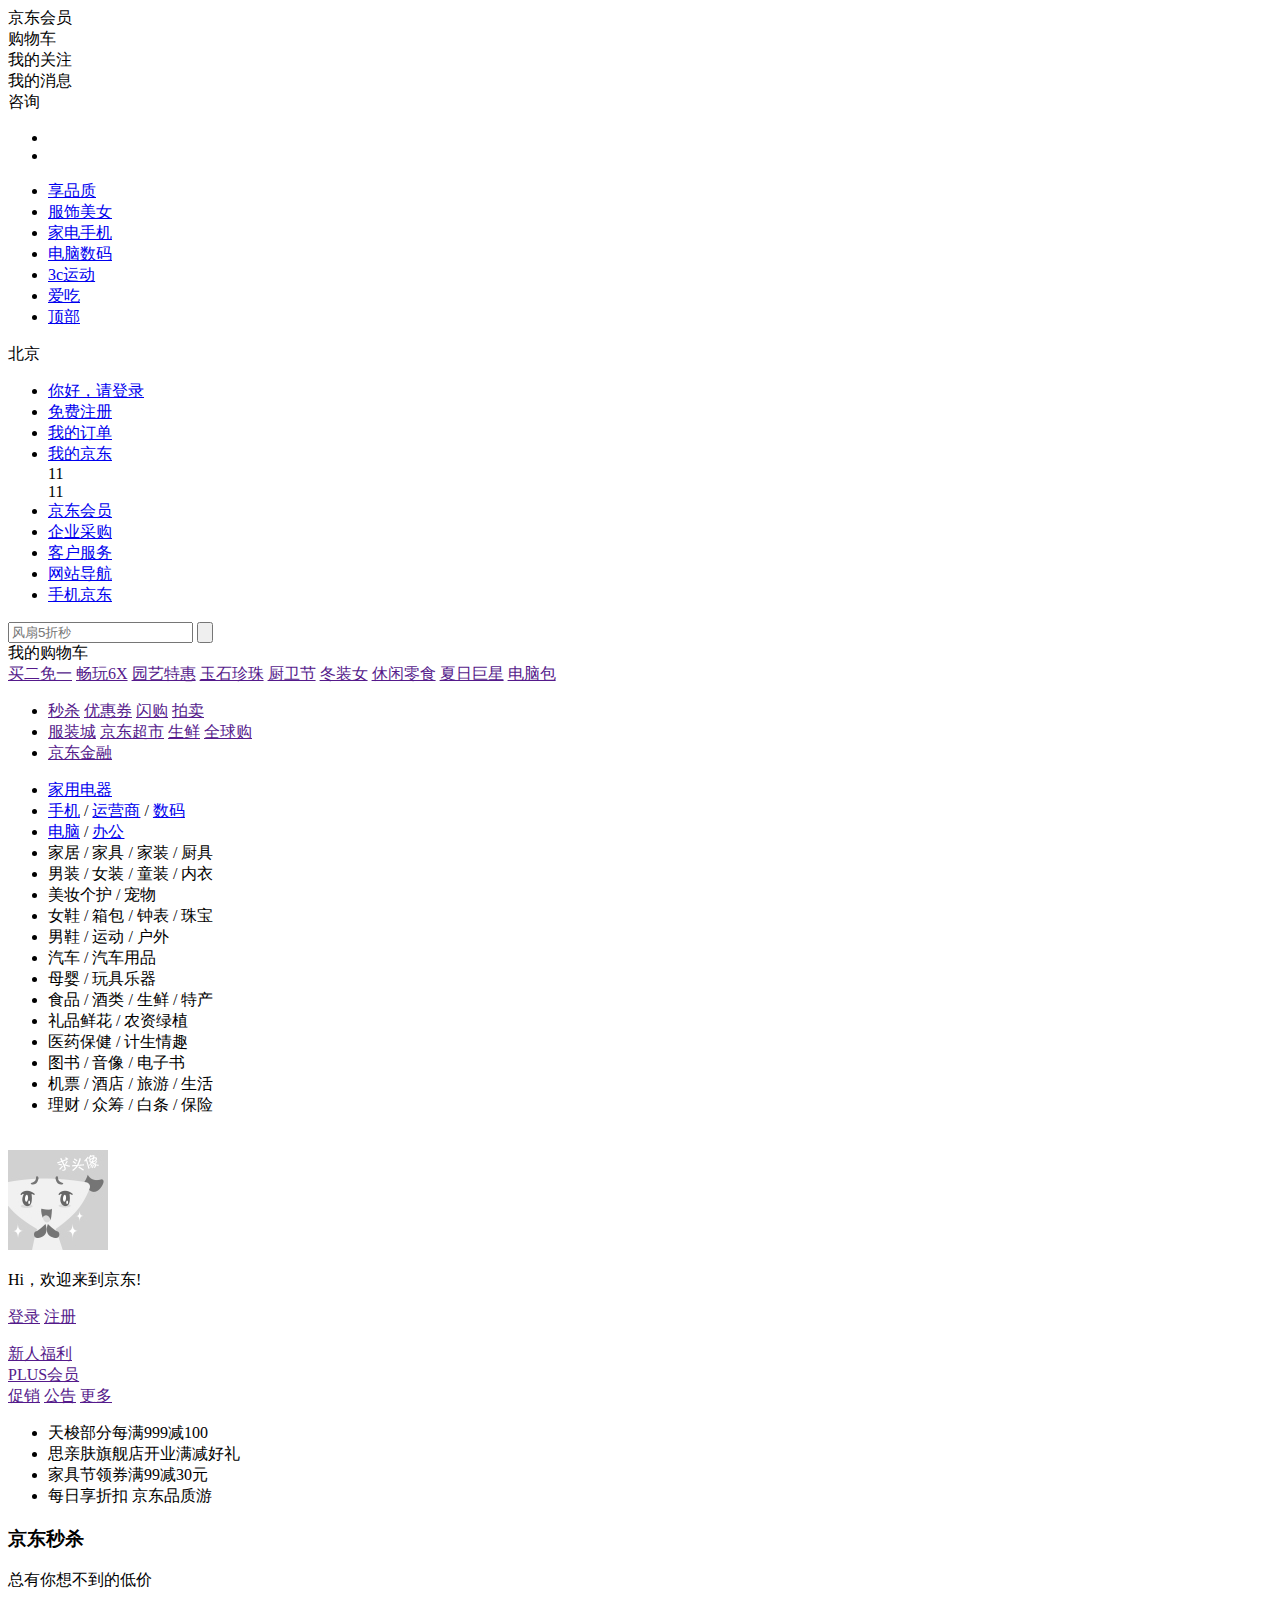
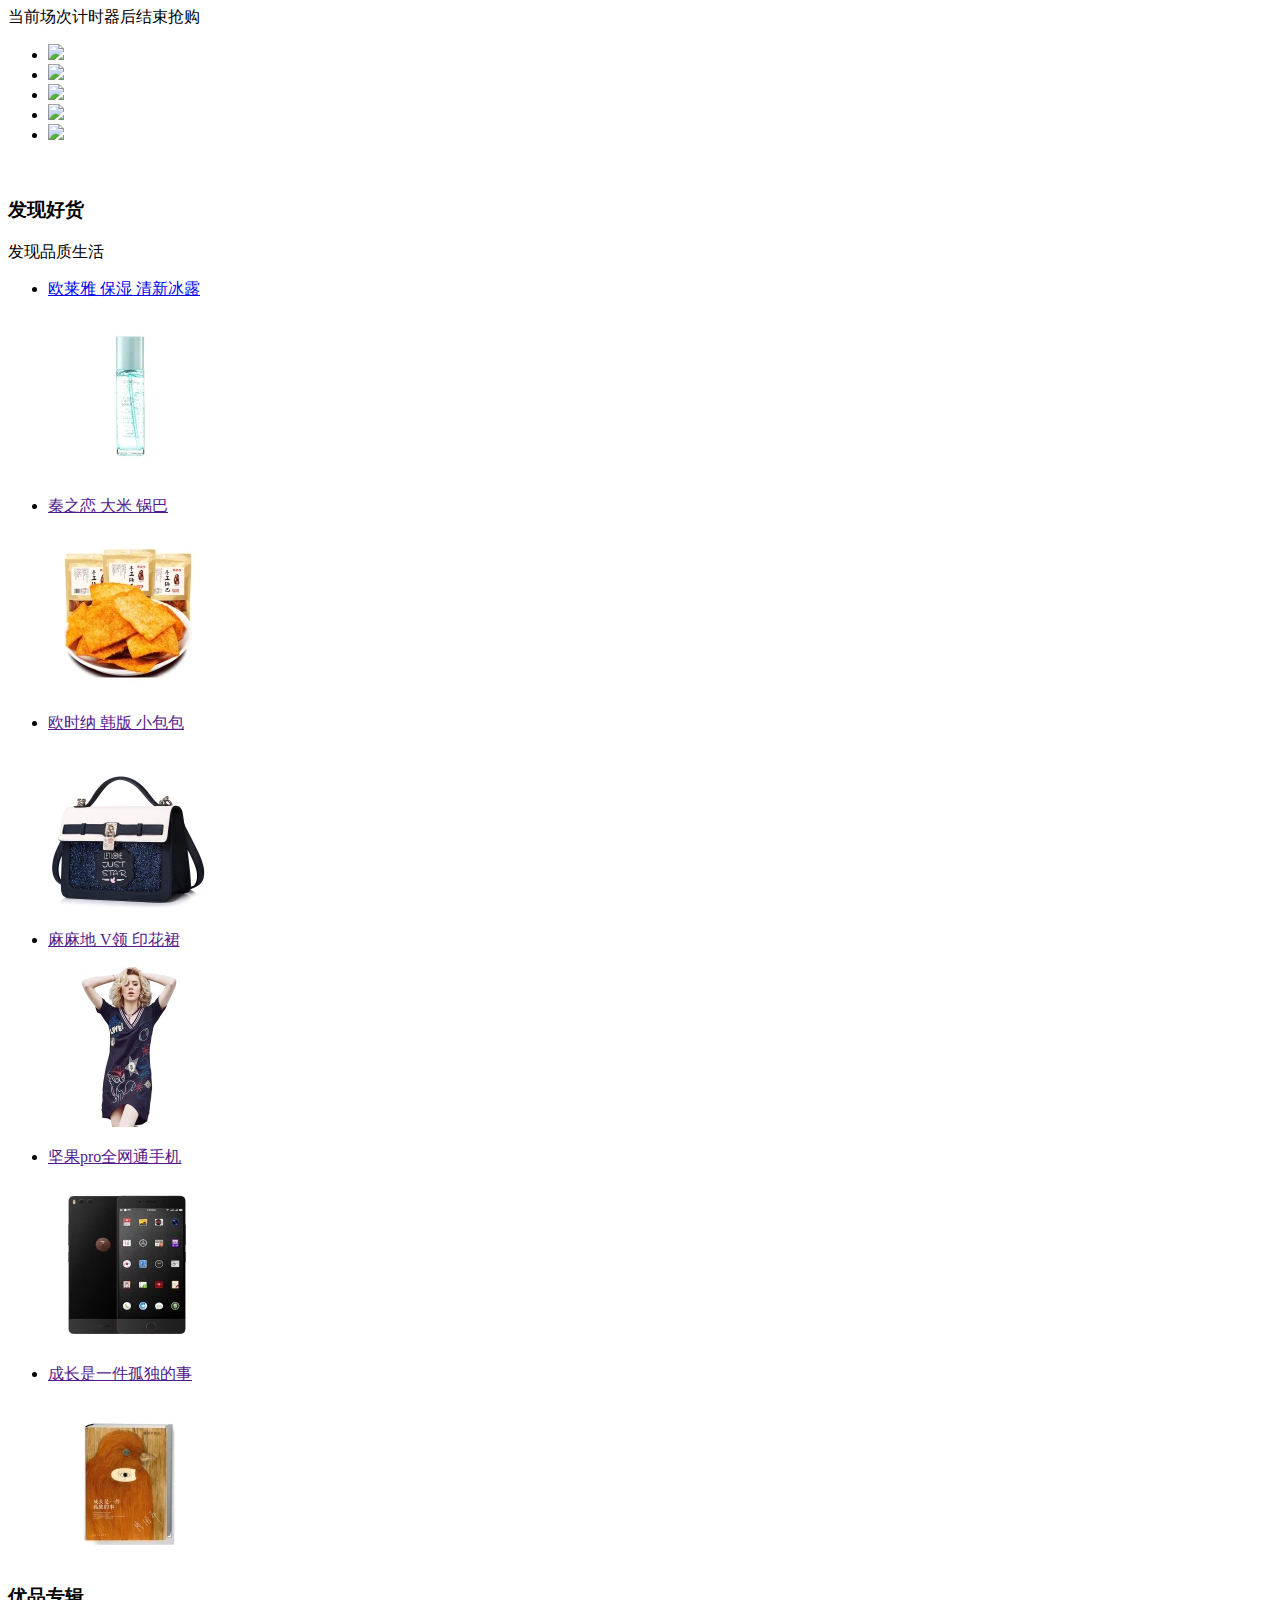
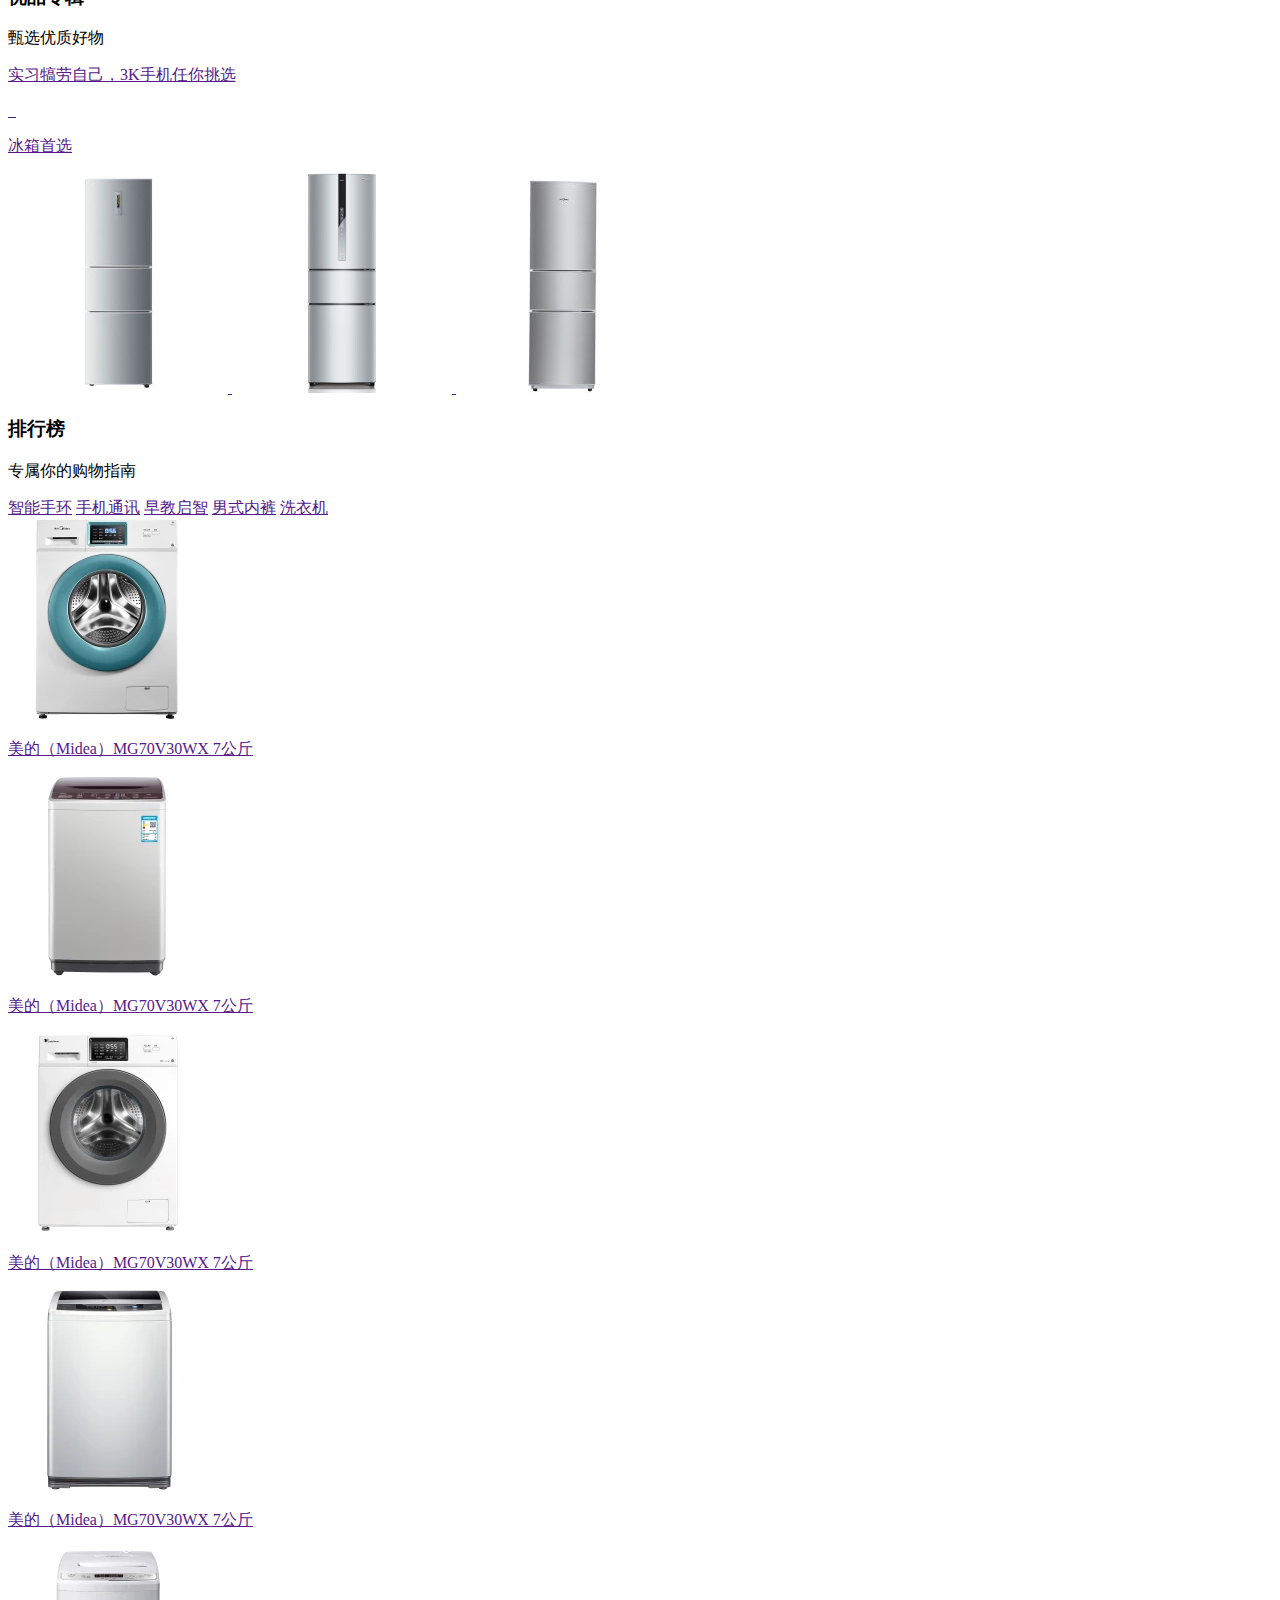
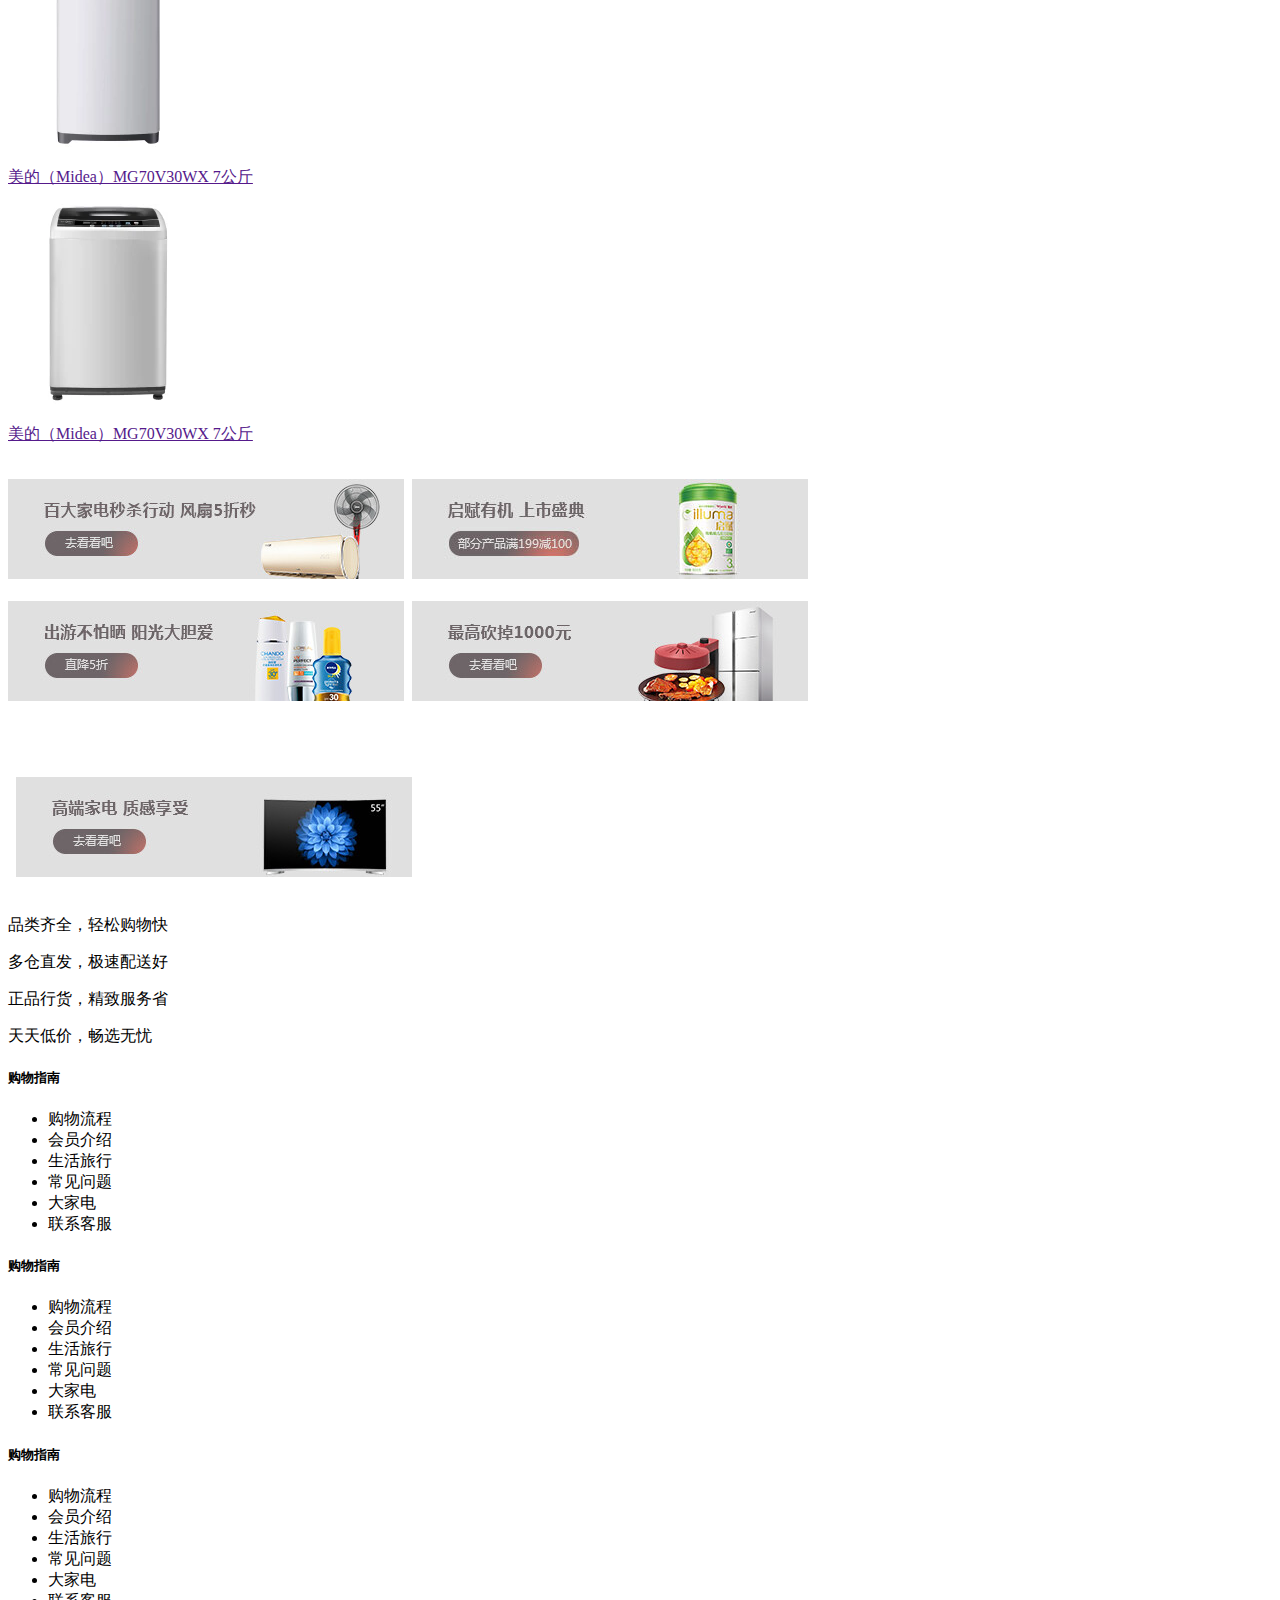
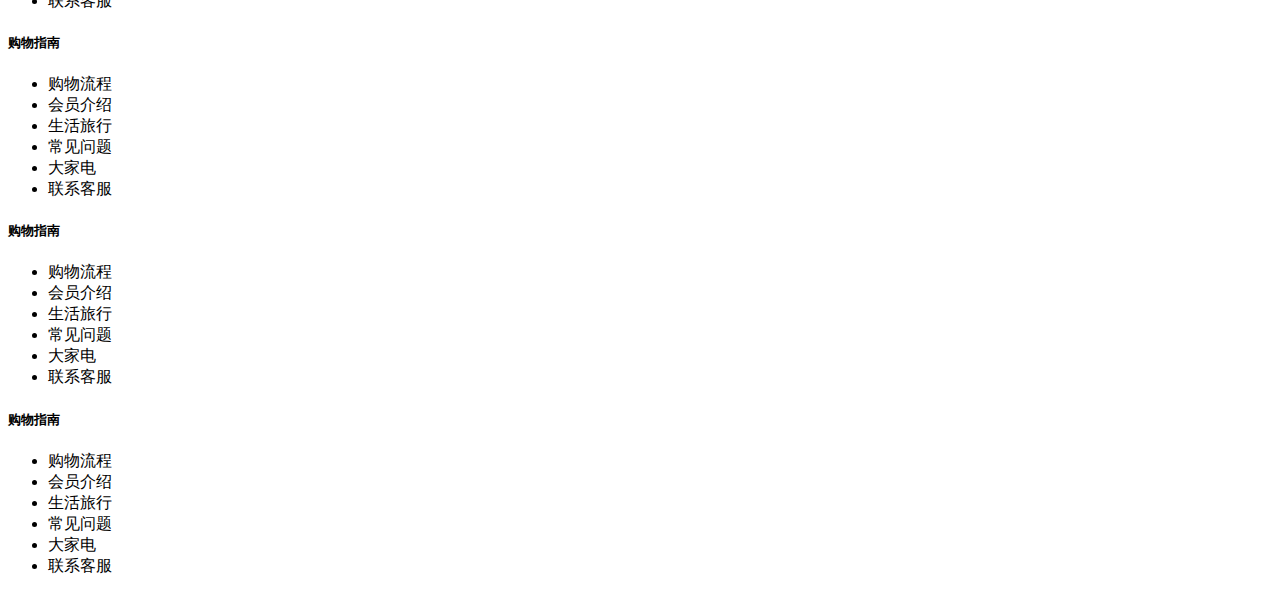
==== myJD/index.html @ ac1060c0 "test" ====
<!DOCTYPE html>
<html lang="en">
<head>
    <meta charset="UTF-8">
    <title>京东主页</title>
<link href="/style.css" rel="stylesheet"></head>
<body>
    <div id='slidright'>
        <div id='slid1'></div>
        <div id='tools'>
            <div>京东会员</div>
            <div>购物车</div>
            <div>我的关注</div>
            <div>我的消息</div>
            <div>咨询</div>
        </div>
        <ul>
            <li></li>
            <li></li>
        </ul>
    </div>
    <div id='slidleft'>
        <ul>
            <li><a href="javasrcipt:void(0);">享品质</a></li>
            <li><a href="javasrcipt:void(0);">服饰美女</a></li>
            <li><a href="javasrcipt:void(0);">家电手机</a></li>
            <li><a href="javasrcipt:void(0);">电脑数码</a></li>
            <li><a href="javasrcipt:void(0);">3c运动</a></li>
            <li><a href="javasrcipt:void(0);">爱吃</a></li>
            <li><a href="javasrcipt:void(0);">顶部</a></li>
        </ul>
    </div>
    <div id='header'>
        <div id='shotcut'>
            <p>北京</p>
            <ul id='head-nav'>    
                <li><a href="javasrcipt:void(0);">你好，请登录</a></li>
                <li><a href="javasrcipt:void(0);">免费注册</a></li>
                <li><a href="javasrcipt:void(0);">我的订单</a></li>
                <li id='myJD'>
                    <a href="javasrcipt:void(0);">我的京东</a>
                    <div id='myJD1'>
                        <div>11</div>
                        <div>11</div>
                    </div>
                </li>
                <li><a href="javasrcipt:void(0);">京东会员</a></li>
                <li><a href="javasrcipt:void(0);">企业采购</a></li>
                <li><a href="javasrcipt:void(0);">客户服务</a></li>
                <li><a href="javasrcipt:void(0);">网站导航</a></li>   
                <li><a href="javasrcipt:void(0);">手机京东</a></li>
            </ul>
        </div>
    </div>
    <div id="w">
        <div id='search'>
            <a id='logo-img' href="#"></a>
            <a id='fupin' href="#"></a>
            <input id='search1' type="textarea" placeholder="风扇5折秒"></input>
            <input id='search2' type="button"></input>
            <div id="shoppingcar">我的购物车</div>
        </div>
        <div id="hotwords">
            <a href="">买二免一</a>
            <a href="">畅玩6X</a>
            <a href="">园艺特惠</a>
            <a href="">玉石珍珠</a>
            <a href="">厨卫节</a>
            <a href="">冬装女</a>
            <a href="">休闲零食</a>
            <a href="">夏日巨星</a>
            <a href="">电脑包</a>
        </div>
        <ul id='nav'>
            <li>
                <a href="">秒杀</a>
                <a href="">优惠券</a>
                <a href="">闪购</a>
                <a href="">拍卖</a>
            </li>
            <li>
                <a href="">服装城</a>
                <a href="">京东超市</a>
                <a href="">生鲜</a>
                <a href="">全球购</a>
            </li>
            <li>
                <a href="">京东金融</a>
            </li>
        </ul>
    </div>
    <div id="nav2">
        <div id="nav-1">
            <ul id='nav-ul1'>
                <li><a class='nav21' href="#">家用电器</a></li>
                <li><a class='nav21' href="#">手机</a> / <a href="#">运营商</a> / <a href="#">数码</a></li>
                <li><a class='nav21' href="#">电脑</a> / <a href="#">办公</a></li>
                <li>家居 / 家具 / 家装 / 厨具</li>
                <li>男装 / 女装 / 童装 / 内衣</li>
                <li>美妆个护 / 宠物</li>
                <li>女鞋 / 箱包 / 钟表 / 珠宝</li>
                <li>男鞋 / 运动 / 户外</li>
                <li>汽车 / 汽车用品</li>
                <li>母婴 / 玩具乐器</li>
                <li>食品 / 酒类 / 生鲜 / 特产</li>
                <li>礼品鲜花 / 农资绿植</li>
                <li>医药保健 / 计生情趣</li>
                <li>图书 / 音像 / 电子书</li>
                <li>机票 / 酒店 / 旅游 / 生活</li>
                <li>理财 / 众筹 / 白条 / 保险</li>
            </ul>
        </div>
         <div id='nav-2'>
            <img id='nav-img1' src="/b359dd2ceba3f9acb68a43c8b18cdb98.jpg" alt="">
            <img id='nav-img2' src="/def43d049b8d0bc98baf8d228660e8d3.jpg" alt="">
            <img id='nav-img3' src="/6fe1c108a9336cba275b1beeea25e8ae.jpg" alt="">
        </div>
        <div id='nav-3'>
            <div id='ueser'>
                <div>
                    <img src="[data-uri]" alt="">
                    <p>Hi，欢迎来到京东!</p>
                    <p>
                        <a href="">登录</a>
                        <a href="">注册</a>
                    </p>
                </div>
                <div>
                    <a class='ueser-1' href="">新人福利</a>
                </div>
                <div>
                    <a class='ueser-1' href="">PLUS会员</a>
                </div>
            </div>
            <div id='notice'>
                <div id='no-nav'>
                    <a id='cuxiao' href="">促销</a>
                    <a id='gonggao' href="">公告</a>
                    <a href="">更多</a>
                    <div id='dise'></div>
                </div>
                <div>
                    <ul>
                        <li>天梭部分每满999减100</li>
                        <li>思亲肤旗舰店开业满减好礼</li>
                        <li>家具节领券满99减30元</li>
                        <li>每日享折扣 京东品质游</li>
                    </ul>
                </div>
            </div>
            <div id='charge'></div>
        </div>
    </div>
    <div id="seckill">
        <div>
            <h3>京东秒杀</h3>
            <p>总有你想不到的低价</p>
            <div id='timer1'>
                当前场次<span>计时器</span>后结束抢购
            </div>
        </div>
        <div id='seckill-li'>
            <ul>
                <li><a href=""><img src='/24beeb300ba62d860c7b182c8a7979d3.png'/></a></li>
                <li><a href=""><img src='/b09d2006a0ffe3b4d1964375d5bbc321.png'/></a></li>
                <li><a href=""><img src='/95db02e3e667ef533a026b5528bc989a.png'/></a></li>
                <li><a href=""><img src='/13253d26007d887edbbe13f257a1c6eb.png'/></a></li>
                <li><a href=""><img src='/1a9b0af2dc15b92e41d0b5d638e39e40.png'/></a></li>
            </ul>
            <img id='sec6' src="/e9802d9f9cf9f95ae45e82fc160f83e3.jpg" alt=""/>
        </div>
    </div>
    <div id="fbt">
        <div id='f'>
            <div id='f-tit'>
                <h3>发现好货</h3>
                <p>发现品质生活</p>
            </div>
            <div id='f-cont'>
                <ul>
                    <li>
                        <a href="#">
                            <p>欧莱雅 保湿 清新冰露</p>
                            <img src="[data-uri]" alt="">
                        </a>
                    </li>
                    <li>
                        <a href="">
                            <p>秦之恋 大米 锅巴</p>
                            <img src="[data-uri]" alt="">
                        </a>
                    </li>
                    <li>
                        <a href="">
                            <p>欧时纳 韩版 小包包</p>
                            <img src="[data-uri]" alt="">
                        </a>
                    </li>
                    <li>
                        <a href="">
                            <p>麻麻地 V领 印花裙</p>
                            <img src="[data-uri]" alt="">
                        </a>
                    </li>
                    <li>
                        <a href="">
                            <p>坚果pro全网通手机</p>
                            <img src="[data-uri]" alt="">
                        </a>
                    </li>
                    <li>
                        <a href="">
                            <p>成长是一件孤独的事</p>
                            <img src="[data-uri]" alt="">
                        </a>
                    </li>
                </ul>
            </div>
        </div>
        <div id='b'>
            <div id='b-tit'>
                <h3>优品专辑</h3>
                <p>甄选优质好物</p>
            </div>
            <div id='b-cont'>
                <a href="">
                    <p>实习犒劳自己，3K手机任你挑选</p>
                    <img src="/fcb17397f670b846d1ac56bd0b8f4dc2.jpg" alt="">
                    <img src="/dbd7f32475d0283e8ac0d976fc26cd58.jpg" alt="">
                    <img src="/ada95953e2fcd77c01ddfb010010bfea.jpg" alt="">
                </a><a href="">
                    <p>冰箱首选</p>
                    <img src="[data-uri]" alt="">
                    <img src="[data-uri]" alt="">
                    <img src="[data-uri]" alt="">
                </a>
            </div>
        </div>
        <div id='t'>
            <div id='t-tit'>
                <h3>排行榜</h3>
                <p>专属你的购物指南</p>
            </div>
            <div id='t-cont'>
                <div id='t-nav'>
                    <a href="">智能手环</a>
                    <a href="">手机通讯</a>
                    <a href="">早教启智</a>
                    <a href="">男式内裤</a>
                    <a href="">洗衣机</a>
                </div>
                <div id='t-img'>
                    <a href="">
                        <img src="[data-uri]" alt="">
                        <p>美的（Midea）MG70V30WX 7公斤</p>
                    </a>
                    <a href="">
                        <img src="[data-uri]" alt="">
                        <p>美的（Midea）MG70V30WX 7公斤</p>
                    </a>
                    <a href="">
                        <img src="[data-uri]" alt="">
                        <p>美的（Midea）MG70V30WX 7公斤</p>
                    </a>
                    <a href="">
                        <img src="[data-uri]" alt="">
                        <p>美的（Midea）MG70V30WX 7公斤</p>
                    </a>
                    <a href="">
                        <img src="[data-uri]" alt="">
                        <p>美的（Midea）MG70V30WX 7公斤</p>
                    </a>
                    <a href="">
                        <img src="[data-uri]" alt="">
                        <p>美的（Midea）MG70V30WX 7公斤</p>
                    </a>
                </div>
            </div>
        </div>
    </div> 
    <div id='tic'>
        <img src="/d5b76db34d67d752eaaec1810e6e9025.png" alt="">
        </ul>
    </div>
    <div class="rec">
        <div>
            <a href=""><img src="[data-uri]" alt=""></a>
            <a href=""><img src="/94df67eb70b03eeb6b1d4dc4cd09c6be.jpg" alt=""></a>
            <a href=""><img src="[data-uri]" alt=""></a>
        </div>
    </div>
    <div id='pinzhi'>
        <img src="/66578cac55775e89d6a319a944ef0b0f.png" alt="">
    </div>
    <div class="rec">
        <div>
            <a href=""><img src="[data-uri]" alt=""></a>
            <a href=""><img src="/8c7dd191528ef3d7e0cf230c8ea31efb.jpg" alt=""></a>
            <a href=""><img src="[data-uri]" alt=""></a>
        </div>
    </div>
    <div id='life'>
        <img src="/bf2d56203cc4826b593933395f0af3bb.png" alt="">
    </div>
    <div id='jiadian'>
        <img src="/69fdfd2fc5d41e4f718a9a4293748810.png" alt="">
    </div>
    <div id='computer'>
        <img src="/01b4f8a5175483400066cf2fdd91157c.png" alt="">
    </div>
    <div id='c3'>
        <img src="/f63d95e6d2ebe5ec69f62e0d7ba636f7.png" alt="">
    </div>
    <div class="rec">
        <div>
            <a href=""><img src="/dc1bd9cf54bc4bff928e241de442ae92.jpg" alt=""></a>
            <a href=""><img src="/8926d1a096794e455cad634315282347.jpg" alt=""></a>
            <a href=""><img src="[data-uri]" alt=""></a>
        </div>
    </div>
    <div id='aichi'>
        <img src="/a5b1b564e2f2d52799b49786724f4c91.png" alt="">
    </div>
    <div id="footer">
        <div id='service'>
            <div>
                <p>品类齐全，轻松购物快</p>
                <p>多仓直发，极速配送好</p>
                <p>正品行货，精致服务省</p>
                <p>天天低价，畅选无忧</p>
            </div>
        </div>
        <div>
            <div id='help'>
                <div>
                    <h5>购物指南</h5>
                    <ul>
                        <li>购物流程</li>
                        <li>会员介绍</li>
                        <li>生活旅行</li>
                        <li>常见问题</li>
                        <li>大家电</li>
                        <li>联系客服</li>
                    </ul>
                </div>
                <div>
                    <h5>购物指南</h5>
                    <ul>
                        <li>购物流程</li>
                        <li>会员介绍</li>
                        <li>生活旅行</li>
                        <li>常见问题</li>
                        <li>大家电</li>
                        <li>联系客服</li>
                    </ul>
                </div>
                <div>
                    <h5>购物指南</h5>
                    <ul>
                        <li>购物流程</li>
                        <li>会员介绍</li>
                        <li>生活旅行</li>
                        <li>常见问题</li>
                        <li>大家电</li>
                        <li>联系客服</li>
                    </ul>
                </div>
                <div>
                    <h5>购物指南</h5>
                    <ul>
                        <li>购物流程</li>
                        <li>会员介绍</li>
                        <li>生活旅行</li>
                        <li>常见问题</li>
                        <li>大家电</li>
                        <li>联系客服</li>
                    </ul>
                </div>
                <div>
                    <h5>购物指南</h5>
                    <ul>
                        <li>购物流程</li>
                        <li>会员介绍</li>
                        <li>生活旅行</li>
                        <li>常见问题</li>
                        <li>大家电</li>
                        <li>联系客服</li>
                    </ul>
                </div>
                <div>
                    <h5>购物指南</h5>
                    <ul>
                        <li>购物流程</li>
                        <li>会员介绍</li>
                        <li>生活旅行</li>
                        <li>常见问题</li>
                        <li>大家电</li>
                        <li>联系客服</li>
                    </ul>
                </div>
            </div>
        </div>
        <div></div>
    </div>
    
<script type="text/javascript" src="/bundle.js"></script></body>
</html>
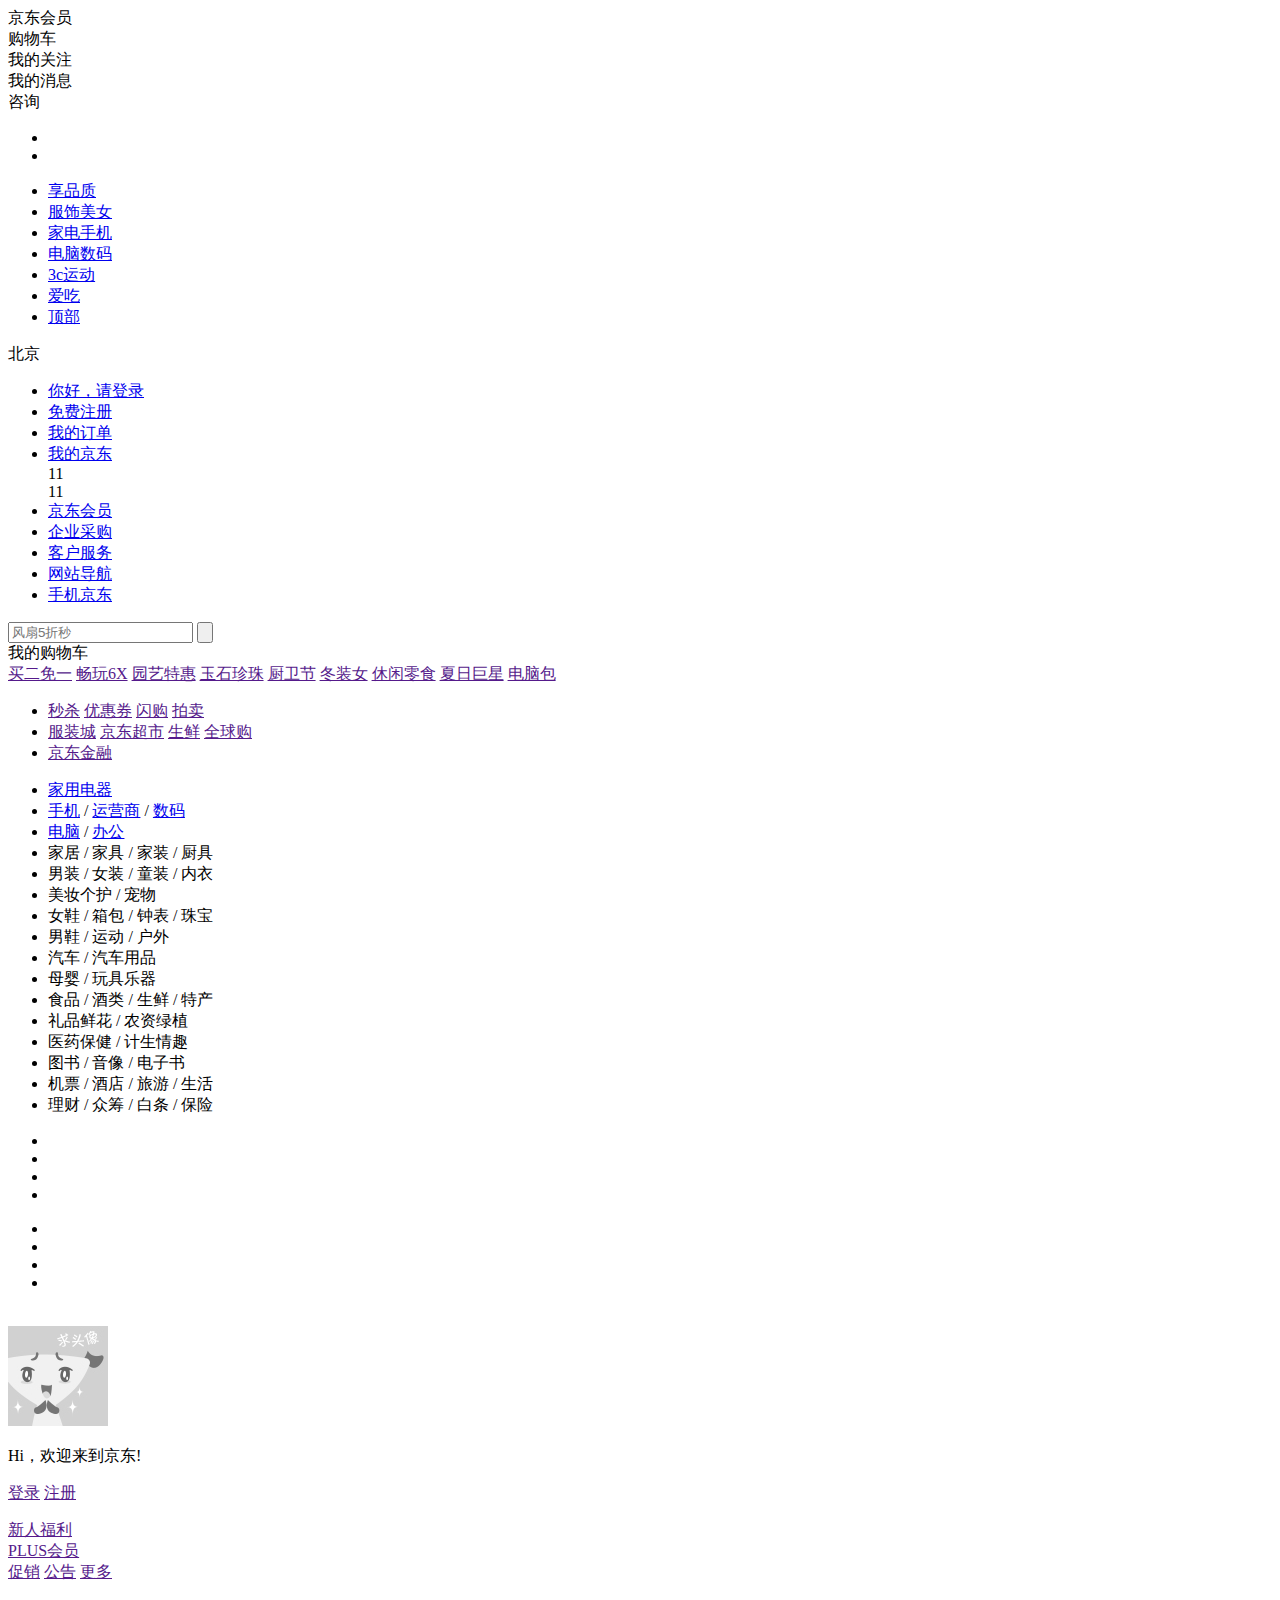
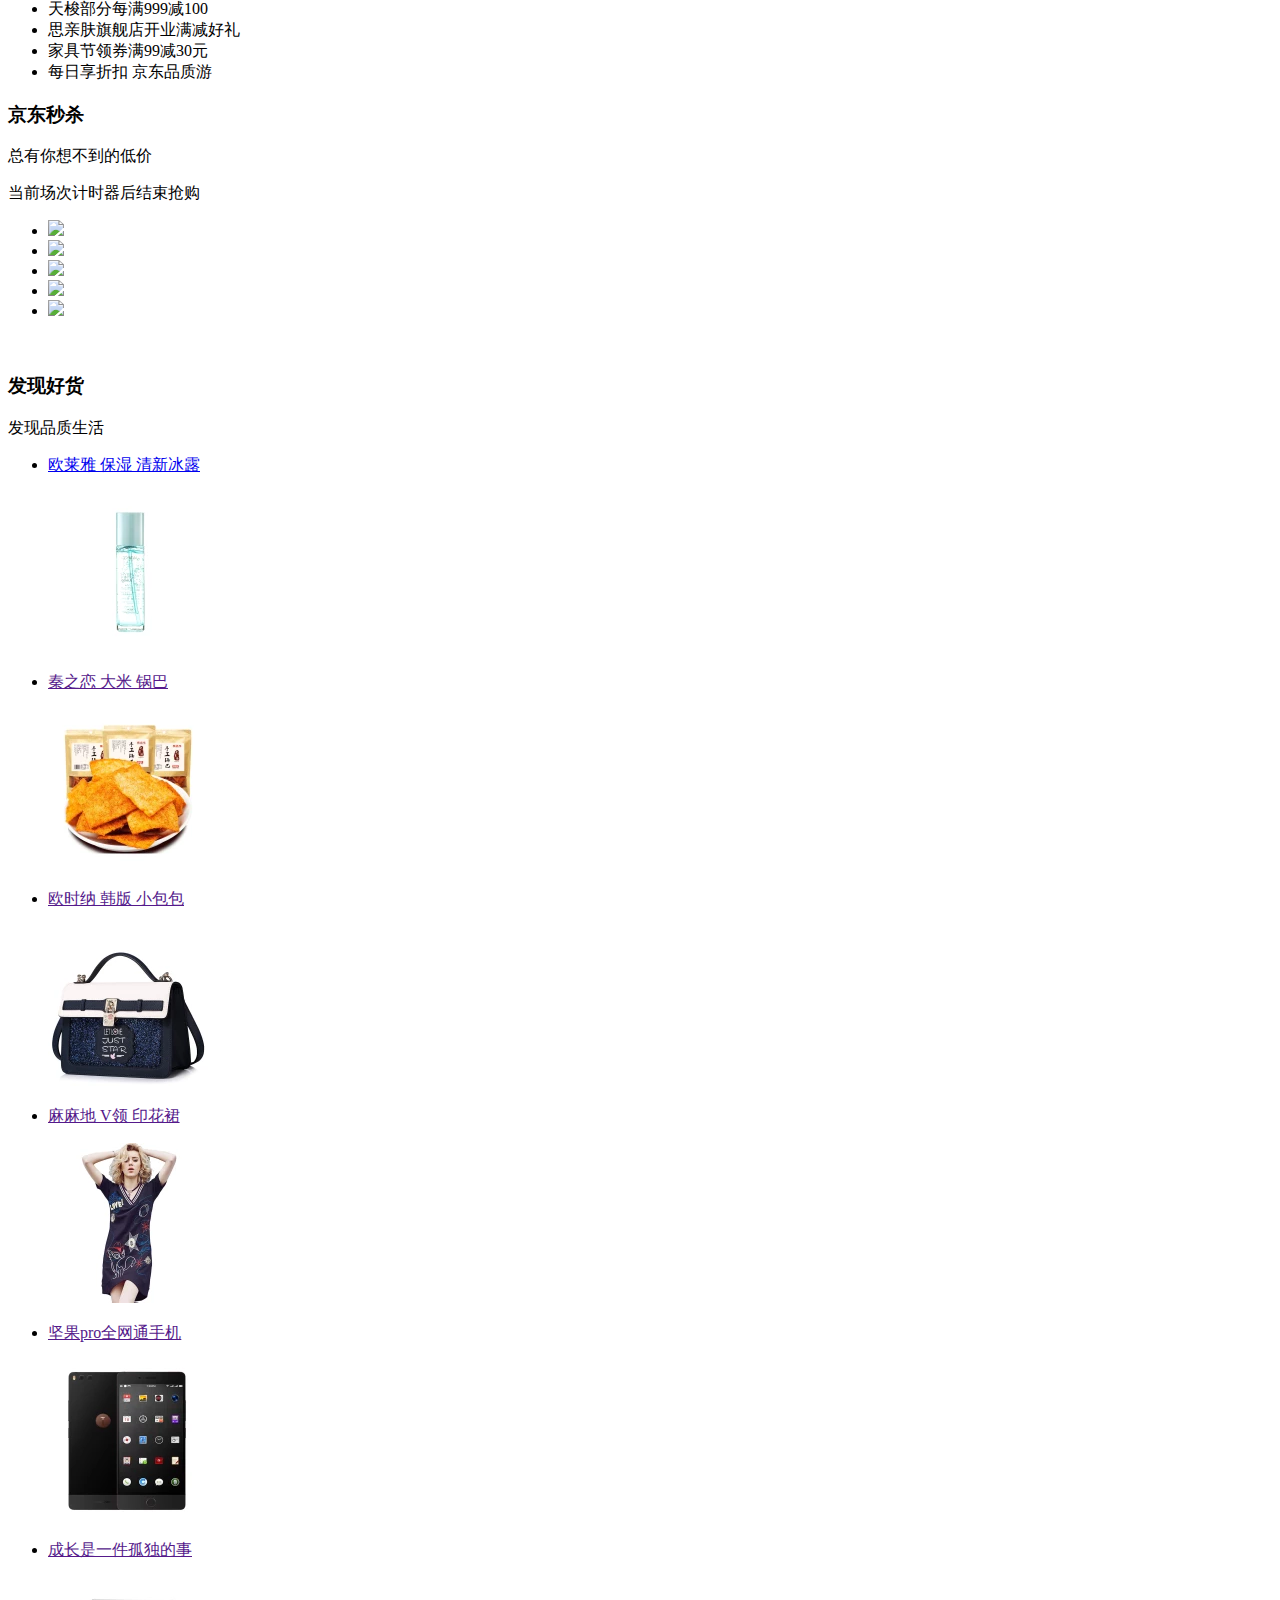
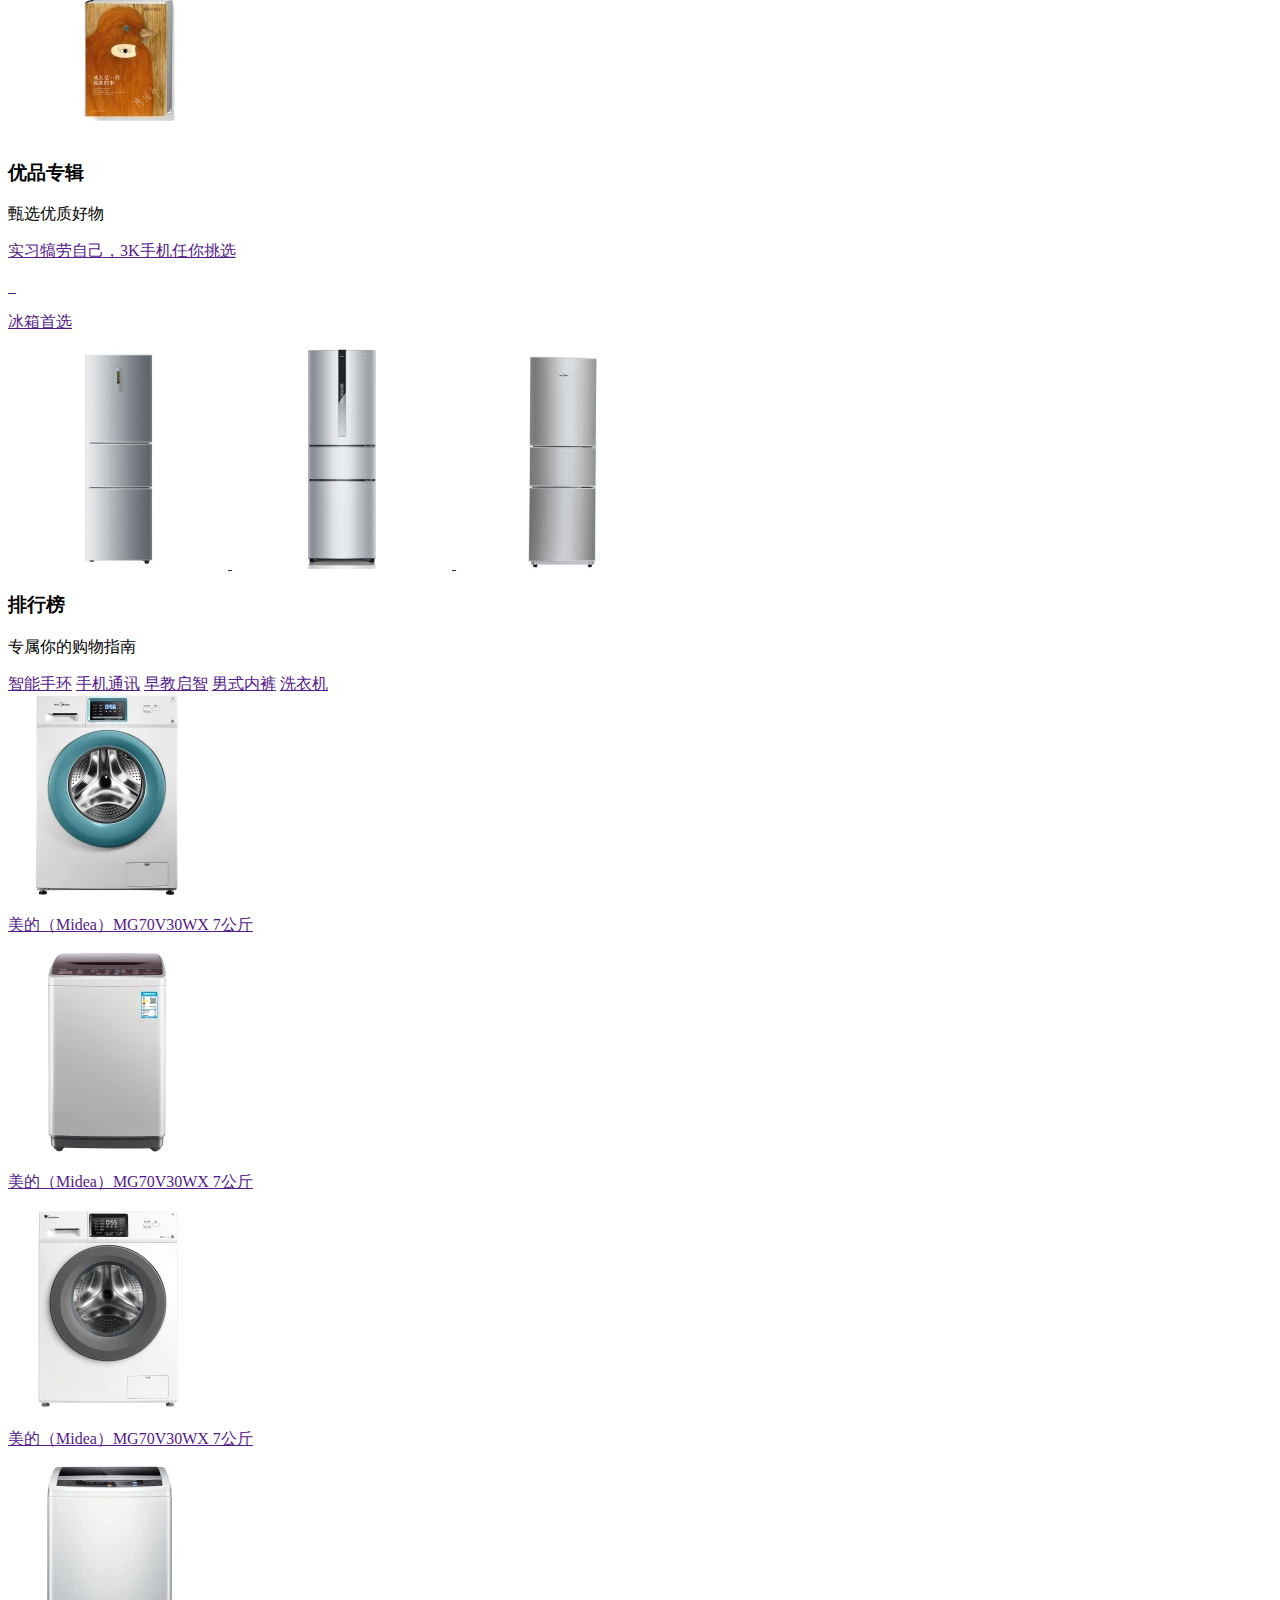
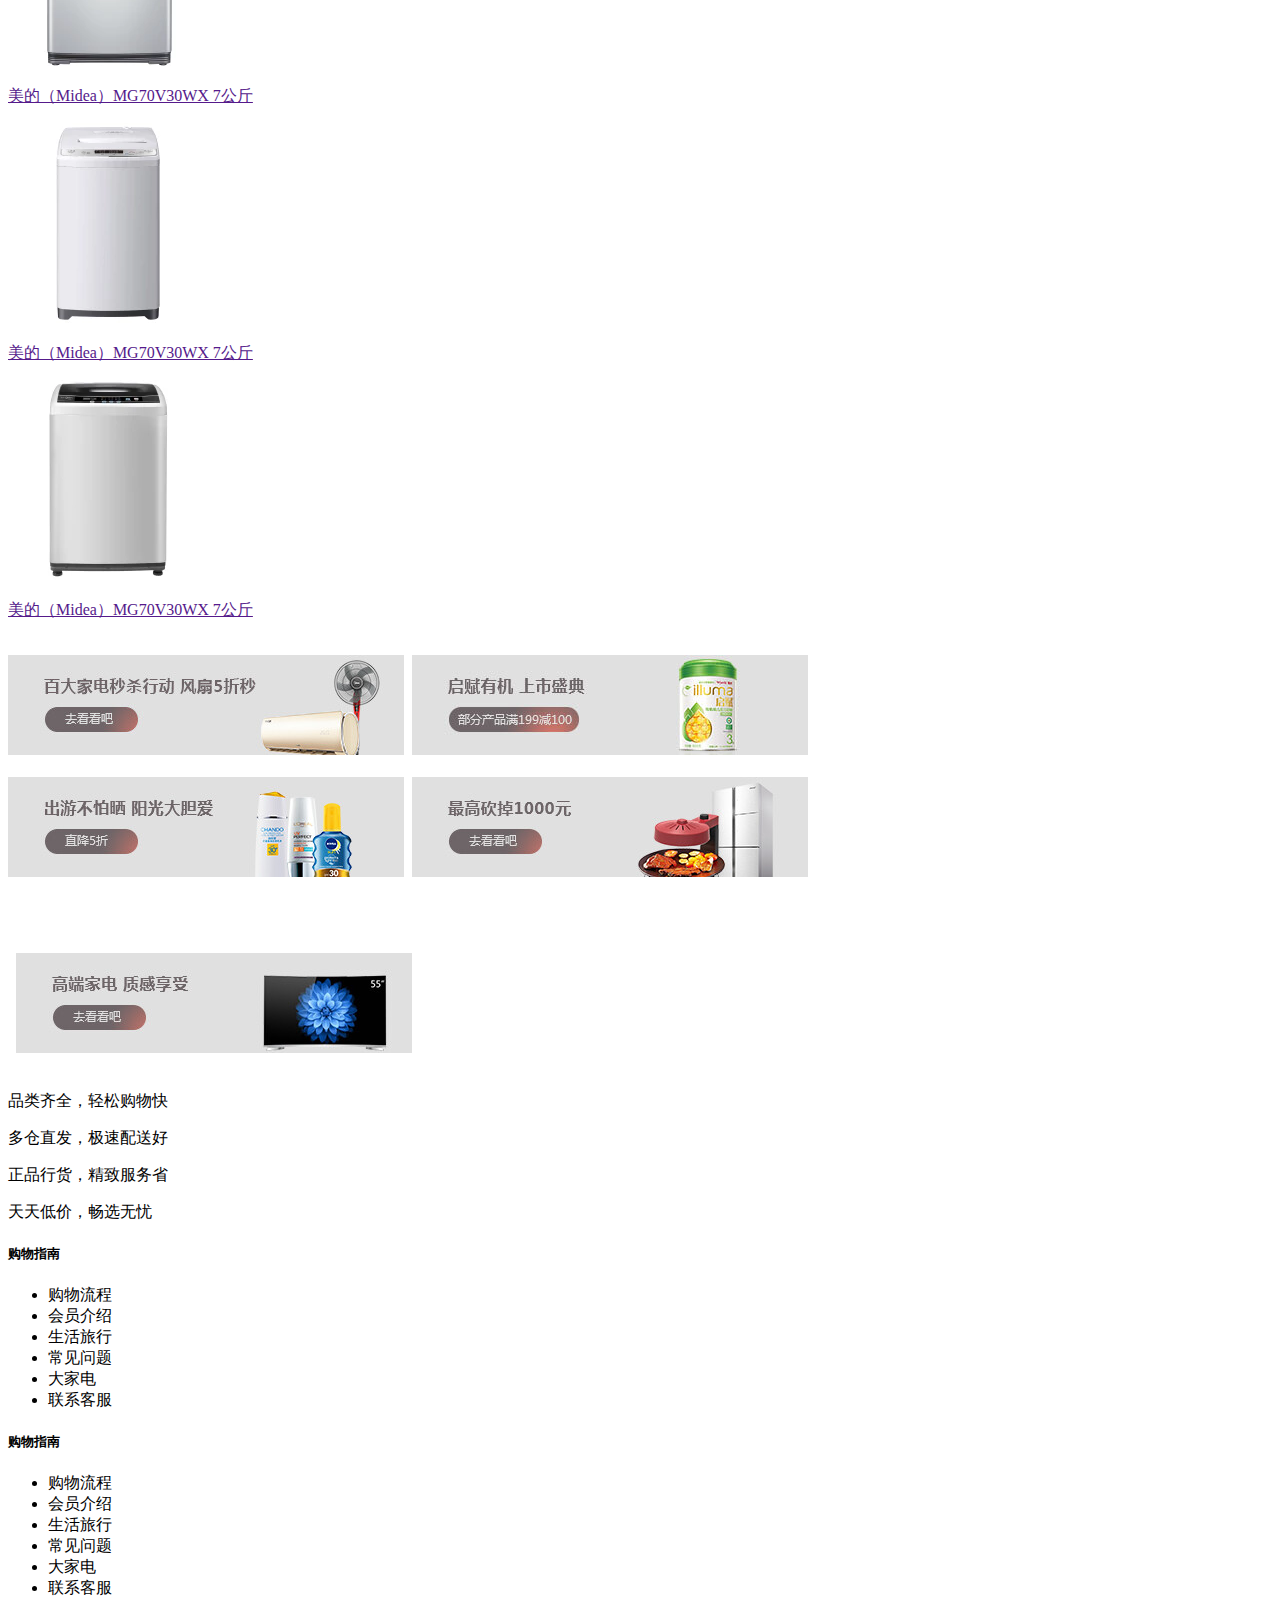
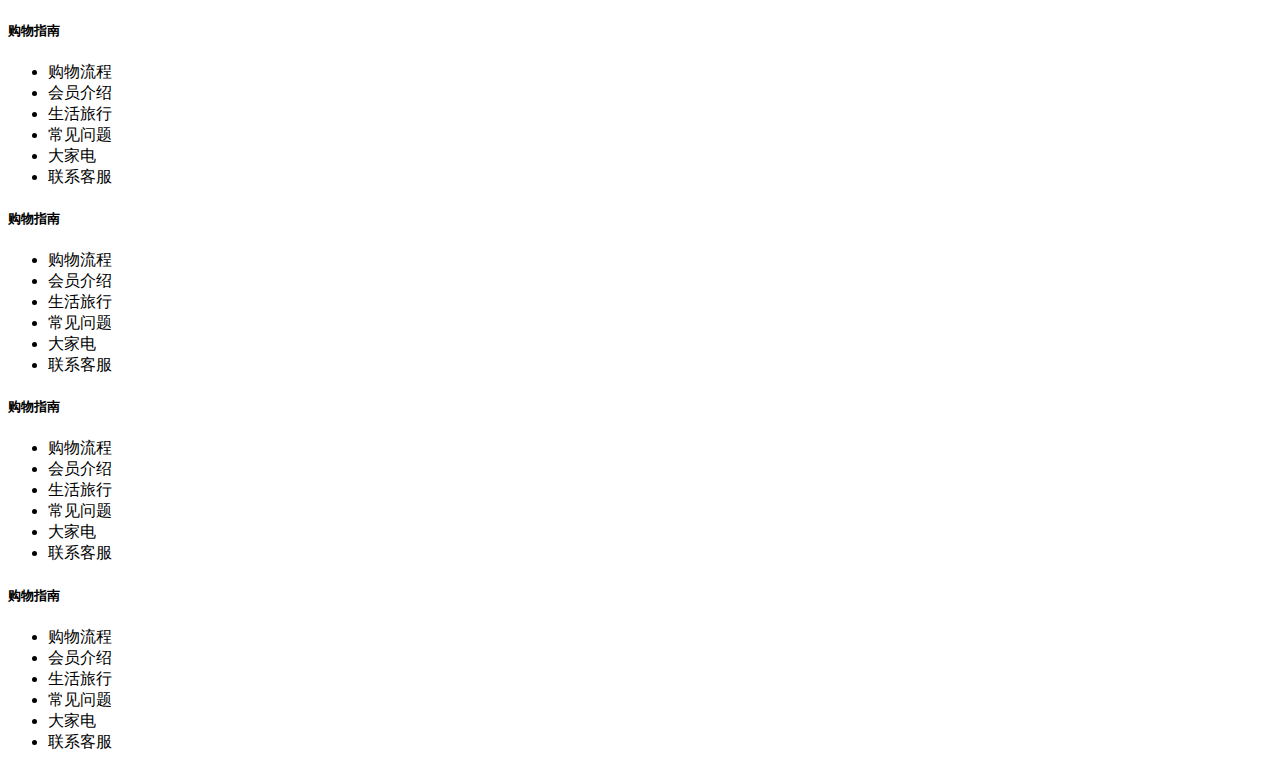
==== commit f11f991a: "myJD" ====
--- a/myJD/index.html
+++ b/myJD/index.html
@@ -1,6 +1,7 @@
 <!DOCTYPE html>
 <html lang="en">
 <head>
+    <base href="./myJD/"/>
     <meta charset="UTF-8">
     <title>京东主页</title>
 <link href="/style.css" rel="stylesheet"></head>
@@ -111,7 +112,20 @@
             </ul>
         </div>
          <div id='nav-2'>
-            <img id='nav-img1' src="/b359dd2ceba3f9acb68a43c8b18cdb98.jpg" alt="">
+            <div id='nav-img1'>
+                <ul id='nav2-ul2'>
+                    <li></li>
+                    <li></li>
+                    <li></li>
+                    <li></li>
+                </ul>
+                <ul id='nav2-ul1'>
+                    <li><a href="javascript:void(0)"><img src="/b359dd2ceba3f9acb68a43c8b18cdb98.jpg" alt=""></a></li>
+                    <li><a href="javascript:void(0)"><img src="/eeed8bb2e635d5192fa60e1910d63d74.jpg" alt=""></a></li>
+                    <li><a href="javascript:void(0)"><img src="/199442634bc87ad63f01f99e6dd2f661.jpg" alt=""></a></li>
+                    <li><a href="javascript:void(0)"><img src="/6af3698bd61c3e844869a3f65e7d7583.jpg" alt=""></a></li>
+                </ul>
+            </div>
             <img id='nav-img2' src="/def43d049b8d0bc98baf8d228660e8d3.jpg" alt="">
             <img id='nav-img3' src="/6fe1c108a9336cba275b1beeea25e8ae.jpg" alt="">
         </div>
@@ -290,7 +304,7 @@
         </div>
     </div>
     <div id='pinzhi'>
-        <img src="/66578cac55775e89d6a319a944ef0b0f.png" alt="">
+        <img src="/f54ed70841a1808b002ff5bd3d898af4.gif" alt="">
     </div>
     <div class="rec">
         <div>
@@ -300,16 +314,16 @@
         </div>
     </div>
     <div id='life'>
-        <img src="/bf2d56203cc4826b593933395f0af3bb.png" alt="">
+        <img src="/9a87fbc7e70c3791a01fd372129698ba.gif" alt="">
     </div>
     <div id='jiadian'>
-        <img src="/69fdfd2fc5d41e4f718a9a4293748810.png" alt="">
+        <img src="/13fddf842aa6a0e0879045b89af3c891.gif" alt="">
     </div>
     <div id='computer'>
-        <img src="/01b4f8a5175483400066cf2fdd91157c.png" alt="">
+        <img src="/67301526e4e57cd97ab62908758f1d91.gif" alt="">
     </div>
     <div id='c3'>
-        <img src="/f63d95e6d2ebe5ec69f62e0d7ba636f7.png" alt="">
+        <img src="/6b9fb332b925273ca979d16c7973ad65.gif" alt="">
     </div>
     <div class="rec">
         <div>
@@ -319,7 +333,7 @@
         </div>
     </div>
     <div id='aichi'>
-        <img src="/a5b1b564e2f2d52799b49786724f4c91.png" alt="">
+        <img src="/e45e61df01d357f1a54020b1028e4ef5.gif" alt="">
     </div>
     <div id="footer">
         <div id='service'>
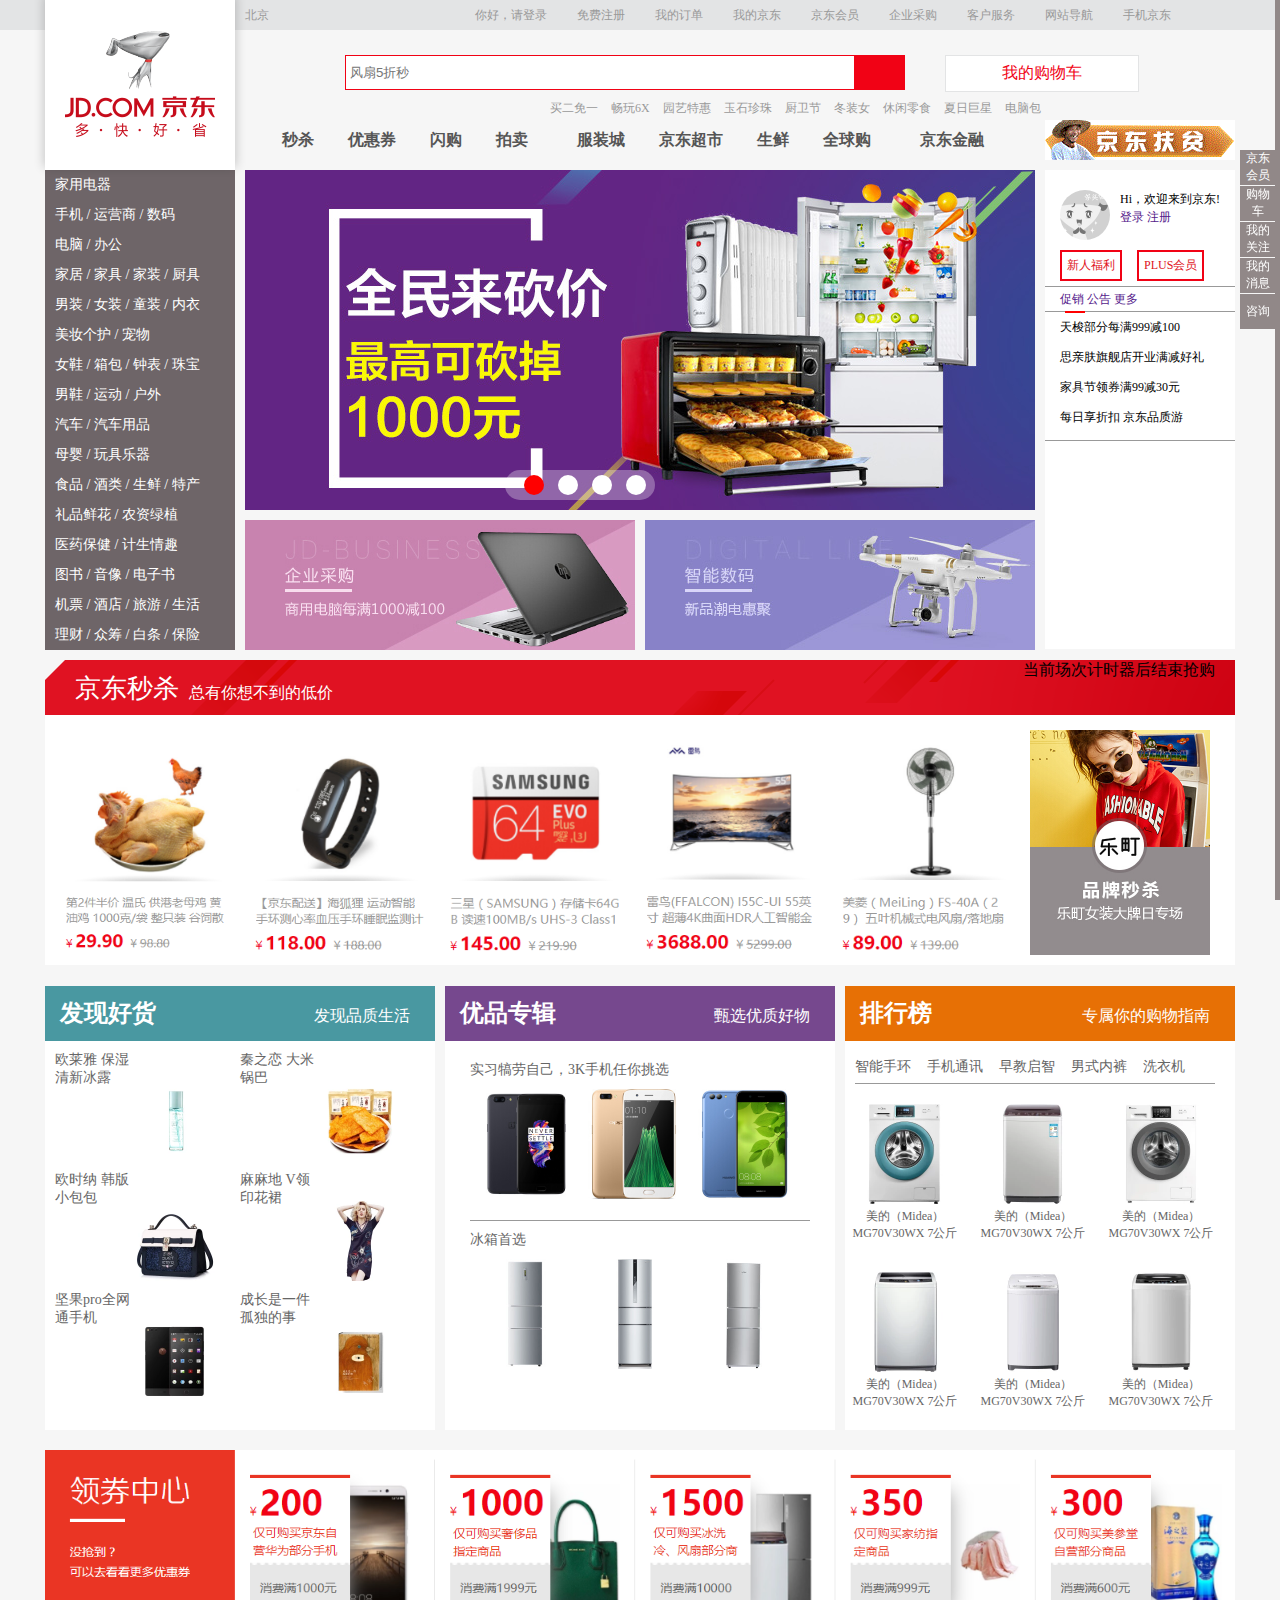
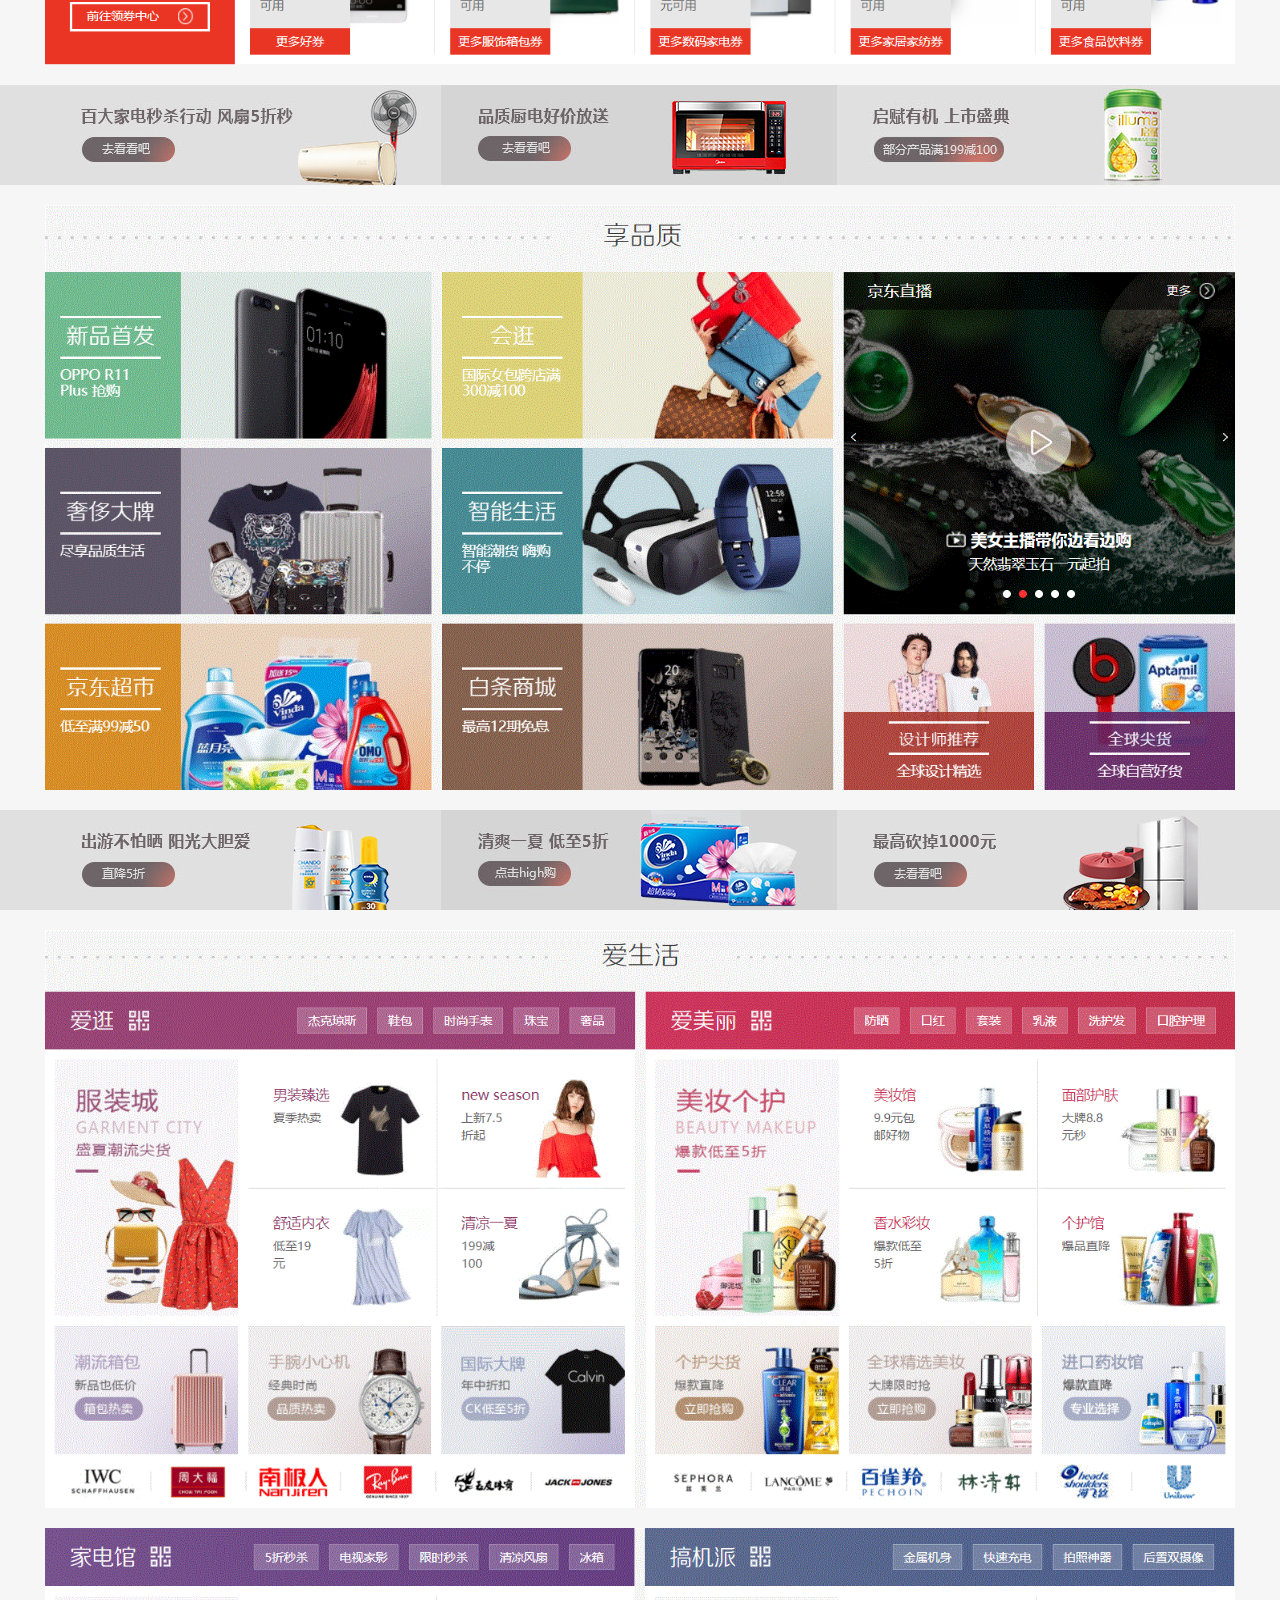
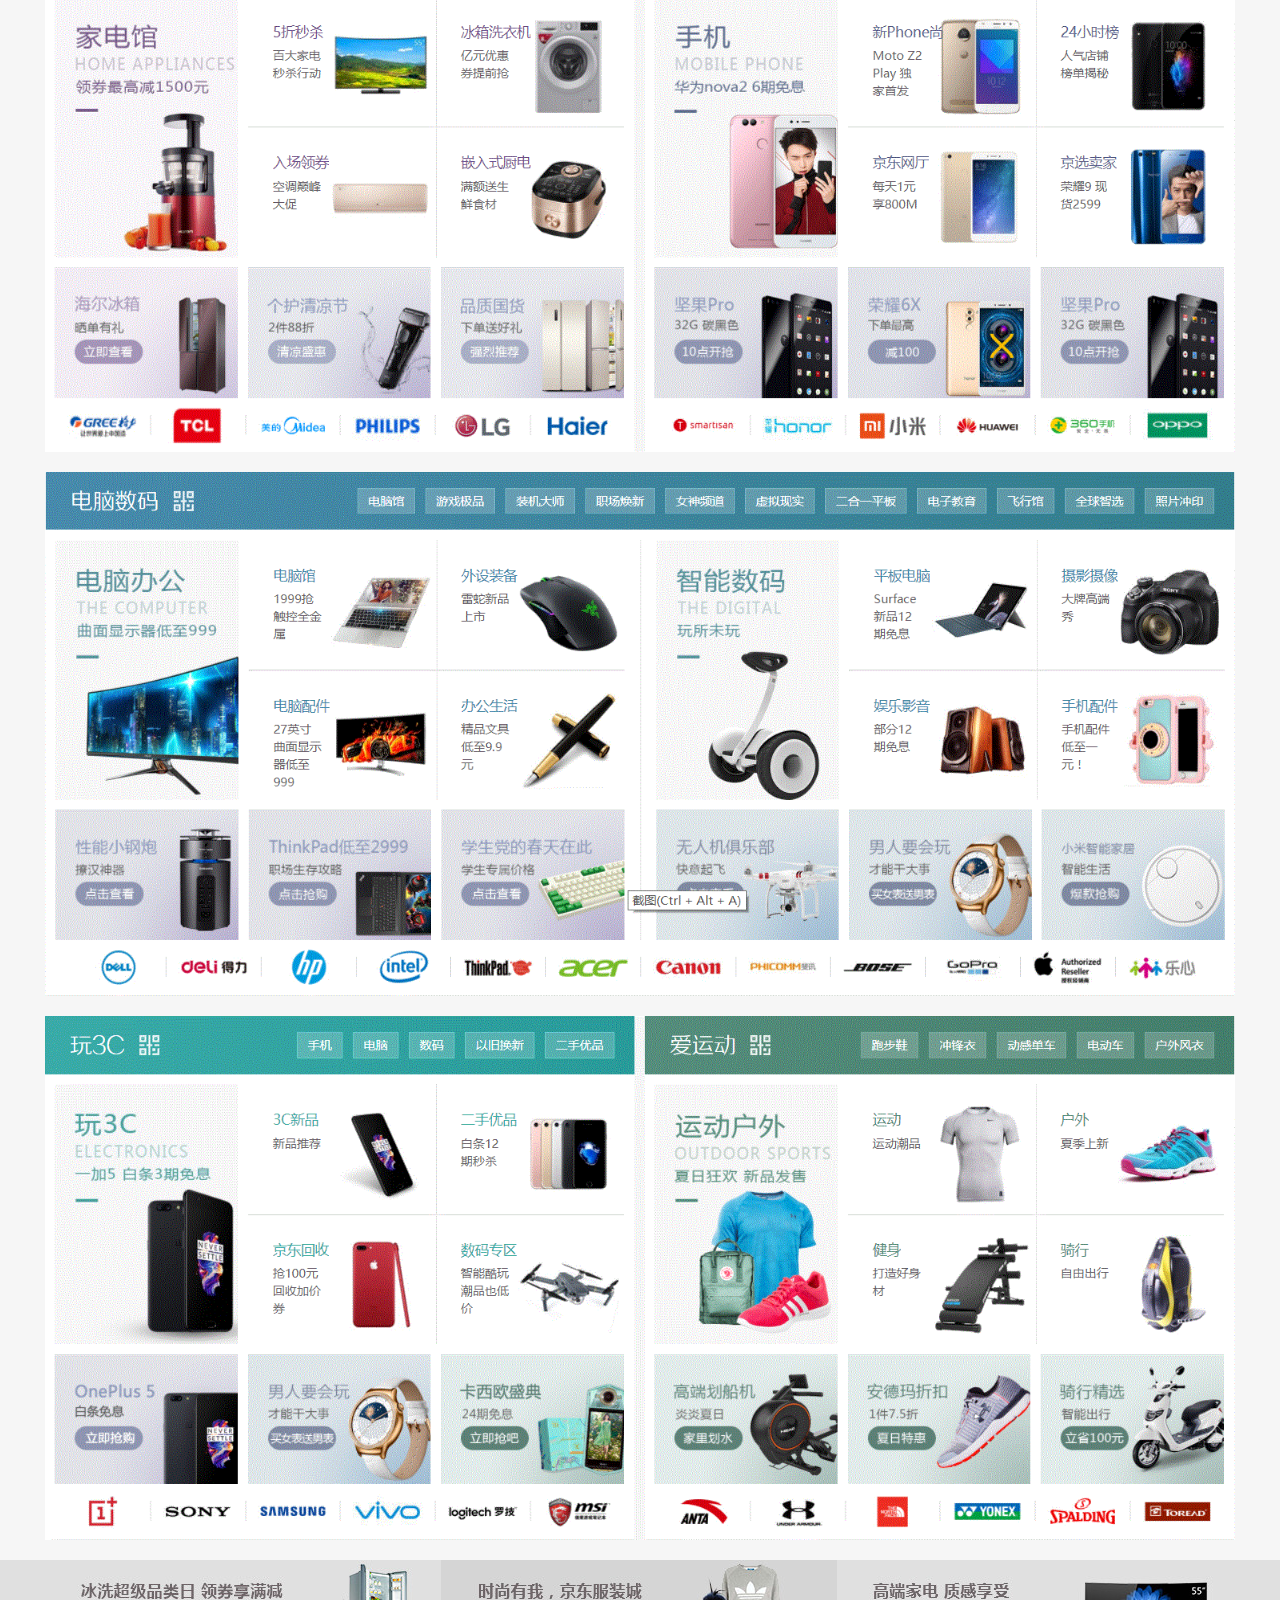
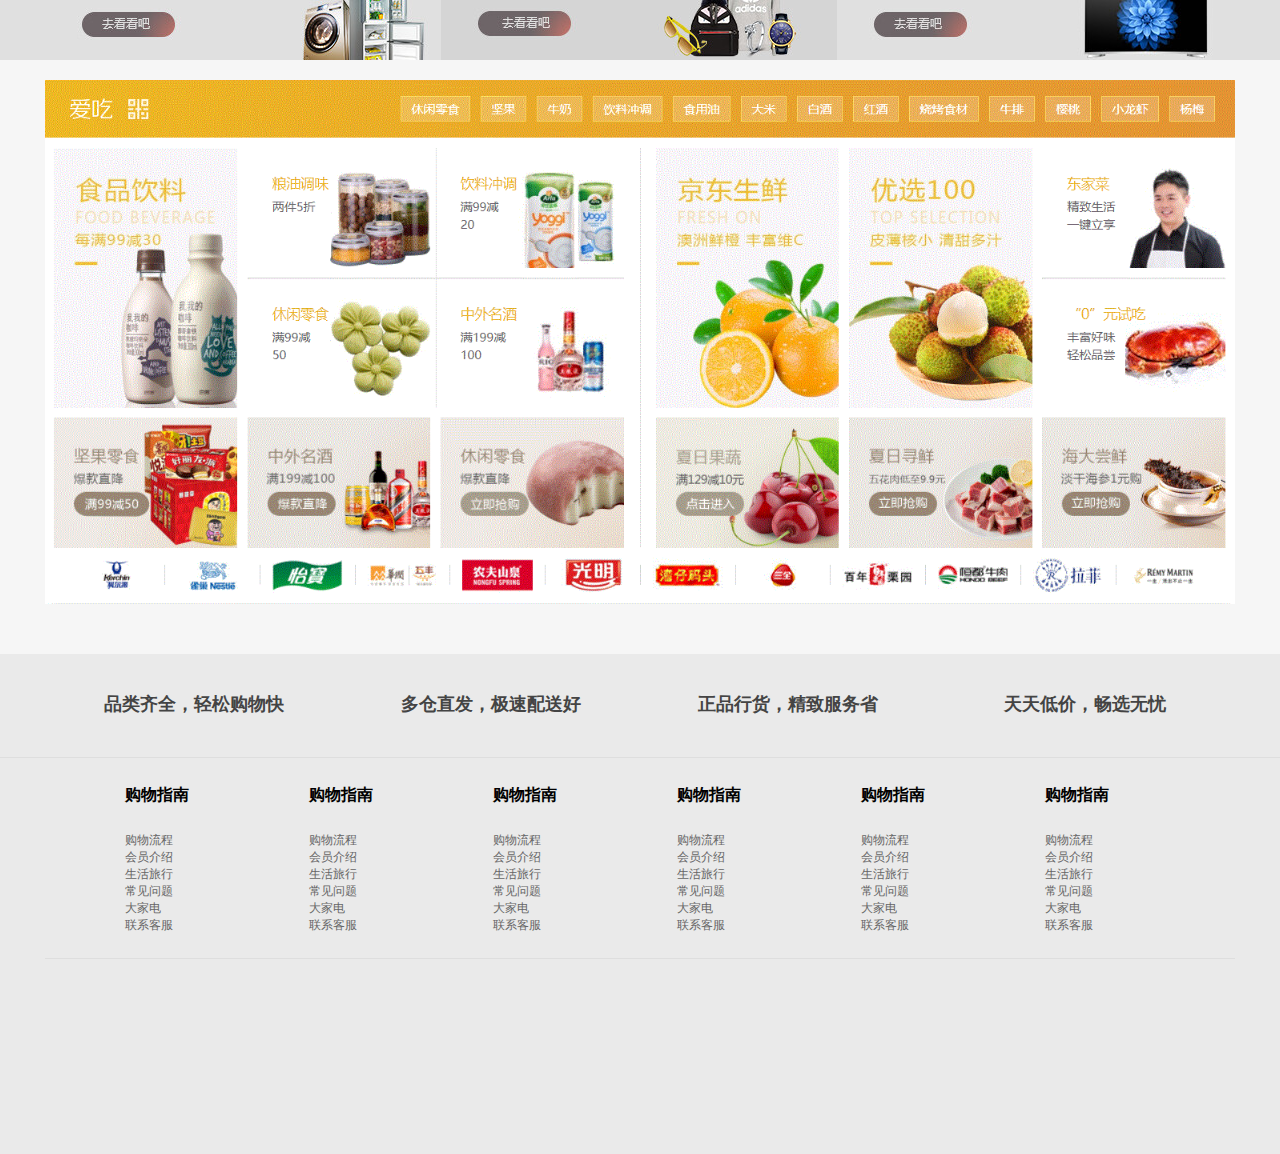
==== commit c67daa11: "myJD" ====
--- a/myJD/index.html
+++ b/myJD/index.html
@@ -1,10 +1,9 @@
 <!DOCTYPE html>
 <html lang="en">
 <head>
-    <base href="./myJD/"/>
     <meta charset="UTF-8">
     <title>京东主页</title>
-<link href="/style.css" rel="stylesheet"></head>
+<link href="./style.css" rel="stylesheet"></head>
 <body>
     <div id='slidright'>
         <div id='slid1'></div>
@@ -120,14 +119,14 @@
                     <li></li>
                 </ul>
                 <ul id='nav2-ul1'>
-                    <li><a href="javascript:void(0)"><img src="/b359dd2ceba3f9acb68a43c8b18cdb98.jpg" alt=""></a></li>
-                    <li><a href="javascript:void(0)"><img src="/eeed8bb2e635d5192fa60e1910d63d74.jpg" alt=""></a></li>
-                    <li><a href="javascript:void(0)"><img src="/199442634bc87ad63f01f99e6dd2f661.jpg" alt=""></a></li>
-                    <li><a href="javascript:void(0)"><img src="/6af3698bd61c3e844869a3f65e7d7583.jpg" alt=""></a></li>
+                    <li><a href="javascript:void(0)"><img src="./b359dd2ceba3f9acb68a43c8b18cdb98.jpg" alt=""></a></li>
+                    <li><a href="javascript:void(0)"><img src="./eeed8bb2e635d5192fa60e1910d63d74.jpg" alt=""></a></li>
+                    <li><a href="javascript:void(0)"><img src="./199442634bc87ad63f01f99e6dd2f661.jpg" alt=""></a></li>
+                    <li><a href="javascript:void(0)"><img src="./6af3698bd61c3e844869a3f65e7d7583.jpg" alt=""></a></li>
                 </ul>
             </div>
-            <img id='nav-img2' src="/def43d049b8d0bc98baf8d228660e8d3.jpg" alt="">
-            <img id='nav-img3' src="/6fe1c108a9336cba275b1beeea25e8ae.jpg" alt="">
+            <img id='nav-img2' src="./def43d049b8d0bc98baf8d228660e8d3.jpg" alt="">
+            <img id='nav-img3' src="./6fe1c108a9336cba275b1beeea25e8ae.jpg" alt="">
         </div>
         <div id='nav-3'>
             <div id='ueser'>
@@ -175,13 +174,13 @@
         </div>
         <div id='seckill-li'>
             <ul>
-                <li><a href=""><img src='/24beeb300ba62d860c7b182c8a7979d3.png'/></a></li>
-                <li><a href=""><img src='/b09d2006a0ffe3b4d1964375d5bbc321.png'/></a></li>
-                <li><a href=""><img src='/95db02e3e667ef533a026b5528bc989a.png'/></a></li>
-                <li><a href=""><img src='/13253d26007d887edbbe13f257a1c6eb.png'/></a></li>
-                <li><a href=""><img src='/1a9b0af2dc15b92e41d0b5d638e39e40.png'/></a></li>
+                <li><a href=""><img src='./24beeb300ba62d860c7b182c8a7979d3.png'/></a></li>
+                <li><a href=""><img src='./b09d2006a0ffe3b4d1964375d5bbc321.png'/></a></li>
+                <li><a href=""><img src='./95db02e3e667ef533a026b5528bc989a.png'/></a></li>
+                <li><a href=""><img src='./13253d26007d887edbbe13f257a1c6eb.png'/></a></li>
+                <li><a href=""><img src='./1a9b0af2dc15b92e41d0b5d638e39e40.png'/></a></li>
             </ul>
-            <img id='sec6' src="/e9802d9f9cf9f95ae45e82fc160f83e3.jpg" alt=""/>
+            <img id='sec6' src="./e9802d9f9cf9f95ae45e82fc160f83e3.jpg" alt=""/>
         </div>
     </div>
     <div id="fbt">
@@ -239,9 +238,9 @@
             <div id='b-cont'>
                 <a href="">
                     <p>实习犒劳自己，3K手机任你挑选</p>
-                    <img src="/fcb17397f670b846d1ac56bd0b8f4dc2.jpg" alt="">
-                    <img src="/dbd7f32475d0283e8ac0d976fc26cd58.jpg" alt="">
-                    <img src="/ada95953e2fcd77c01ddfb010010bfea.jpg" alt="">
+                    <img src="./fcb17397f670b846d1ac56bd0b8f4dc2.jpg" alt="">
+                    <img src="./dbd7f32475d0283e8ac0d976fc26cd58.jpg" alt="">
+                    <img src="./ada95953e2fcd77c01ddfb010010bfea.jpg" alt="">
                 </a><a href="">
                     <p>冰箱首选</p>
                     <img src="[data-uri]" alt="">
@@ -293,47 +292,47 @@
         </div>
     </div> 
     <div id='tic'>
-        <img src="/d5b76db34d67d752eaaec1810e6e9025.png" alt="">
+        <img src="./d5b76db34d67d752eaaec1810e6e9025.png" alt="">
         </ul>
     </div>
     <div class="rec">
         <div>
             <a href=""><img src="[data-uri]" alt=""></a>
-            <a href=""><img src="/94df67eb70b03eeb6b1d4dc4cd09c6be.jpg" alt=""></a>
+            <a href=""><img src="./94df67eb70b03eeb6b1d4dc4cd09c6be.jpg" alt=""></a>
             <a href=""><img src="[data-uri]" alt=""></a>
         </div>
     </div>
     <div id='pinzhi'>
-        <img src="/f54ed70841a1808b002ff5bd3d898af4.gif" alt="">
+        <img src="./f54ed70841a1808b002ff5bd3d898af4.gif" alt="">
     </div>
     <div class="rec">
         <div>
             <a href=""><img src="[data-uri]" alt=""></a>
-            <a href=""><img src="/8c7dd191528ef3d7e0cf230c8ea31efb.jpg" alt=""></a>
+            <a href=""><img src="./8c7dd191528ef3d7e0cf230c8ea31efb.jpg" alt=""></a>
             <a href=""><img src="[data-uri]" alt=""></a>
         </div>
     </div>
     <div id='life'>
-        <img src="/9a87fbc7e70c3791a01fd372129698ba.gif" alt="">
+        <img src="./9a87fbc7e70c3791a01fd372129698ba.gif" alt="">
     </div>
     <div id='jiadian'>
-        <img src="/13fddf842aa6a0e0879045b89af3c891.gif" alt="">
+        <img src="./13fddf842aa6a0e0879045b89af3c891.gif" alt="">
     </div>
     <div id='computer'>
-        <img src="/67301526e4e57cd97ab62908758f1d91.gif" alt="">
+        <img src="./67301526e4e57cd97ab62908758f1d91.gif" alt="">
     </div>
     <div id='c3'>
-        <img src="/6b9fb332b925273ca979d16c7973ad65.gif" alt="">
+        <img src="./6b9fb332b925273ca979d16c7973ad65.gif" alt="">
     </div>
     <div class="rec">
         <div>
-            <a href=""><img src="/dc1bd9cf54bc4bff928e241de442ae92.jpg" alt=""></a>
-            <a href=""><img src="/8926d1a096794e455cad634315282347.jpg" alt=""></a>
+            <a href=""><img src="./dc1bd9cf54bc4bff928e241de442ae92.jpg" alt=""></a>
+            <a href=""><img src="./8926d1a096794e455cad634315282347.jpg" alt=""></a>
             <a href=""><img src="[data-uri]" alt=""></a>
         </div>
     </div>
     <div id='aichi'>
-        <img src="/e45e61df01d357f1a54020b1028e4ef5.gif" alt="">
+        <img src="./e45e61df01d357f1a54020b1028e4ef5.gif" alt="">
     </div>
     <div id="footer">
         <div id='service'>
@@ -417,5 +416,5 @@
         <div></div>
     </div>
     
-<script type="text/javascript" src="/bundle.js"></script></body>
+<script type="text/javascript" src="./bundle.js"></script></body>
 </html>--- a/myJD/style.css
+++ b/myJD/style.css
@@ -0,0 +1,181 @@
+#w{width:1190px;height: 140px;margin: 0 auto;}
+#search{color:#666;height:60px;width:1190px;position: relative;float:left;}
+#search1{position:absolute;left:300px;top:25px;height: 25px;width:500px;padding:4px;border:1px solid rgb(241, 2, 21)}
+#search2{position:absolute;left:810px;top:25px;display: block;height:35px;width:50px;background:rgb(241, 2, 21);border:none;}
+#shoppingcar{display: block;height: 35px;width: 192px;background: white;text-align:center;position: absolute;left: 900px;top:25px;border:1px solid #e3e4e5;line-height: 33px;color:rgb(241, 2, 21);}
+
+#hotwords{display:block;width:600px;position:absolute;left:550px;top:100px;font-size: 12px;height: 16px;z-index:2;}
+#hotwords a{margin-right: 10px;}
+#nav{position: absolute;width:1190px;text-align: center;top:130px;}
+#nav li{display:inline;margin-left: 15px;}
+#nav a{font-size: 16px;font-weight: 700;color: #555;margin-right: 30px;}
+
+#nav a:link{color:#555;}
+#nav a:visited{color:#555;}
+#nav a:hover{color:#c81623;}
+#nav a:active{color:#999;}
+
+#logo-img{display: block;height:170px;width:190px;background: white;background-image: url([data-uri]);margin-top:-30px;box-shadow: 0 -4px 10px 1px rgba(0,0,0, .2)}
+
+#fupin{display: block;height: 40px;width:190px;background:#f6f6f6;background-image: url([data-uri]);margin-left: 1000px;margin-top: -50px;}body,div,p,ul,li,a,h3{margin: 0;padding: 0;}
+body{background:#f6f6f6;}
+a{text-decoration: none;}
+li{list-style-type: none;}
+#header{background: #e3e4e5;width: 100%;}
+#shotcut{font-size: 12px;color:#999;font-family: Microsoft YaHei, tahoma, arial;
+background: #e3e4e5;width:1190px;height:30px;line-height: 30px;margin: 0 auto;}
+#shotcut p{float:left;background:#e3e4e5;margin-left: 200px;}
+#head-nav{margin-left:400px; }
+#head-nav li{display: inline;float:left;margin-left: 30px;}
+#head-nav a:link{color:#999;}
+#head-nav a:visited{color:#999;}
+#head-nav a:hover{color:#c81623;}
+#head-nav a:active{color:#999;}
+
+#hotwords a:link{color:#999;}
+#hotwords a:visited{color:#999;}
+#hotwords a:hover{color:#c81623;}
+#hotwords a:active{color:#999;}
+
+#myJD:hover>#myJD1{display: block;}
+#myJD:hover{background: white}
+#myJD1{position:absolute;top:30px;left:930px;width:280px;display: none;background: white;z-index: 999;border:1px solid #999;border-top: none;}
+#nav2{width:1190px;height:480px;margin:0 auto;}
+#nav-1{float:left;}
+#nav-ul1{display: block;background: #6e6568;width: 190px;height: 480px;color:white;font-size: 14px;line-height: 30px;}
+#nav2 li{margin-left: 10px;}
+#nav2 ul a:link{color: white;}
+#nav2 ul a:visited{color: white;}
+#nav2 ul a:hover{color: rgb(241, 2, 21);}
+#nav2 ul a:active{color: white;}
+
+#nav-2{width:800px;float:left;height: 480px;}
+#nav-img1{display:block;width:790px;height: 340px;float:left;margin-left: 10px;position: relative;}
+#nav2-ul1 li{position: absolute;left: 0;top:0;margin: 0;transition:opacity 0.5s;opacity: 0}
+#nav2-ul1 li:first-child{opacity: 1}
+#nav-img2{width:390px;height: 130px;float:left;margin:10px 10px 0 10px; }
+#nav-img3{width:390px;height: 130px;float:left;margin-top: 10px;}
+#nav2-ul2{display: block;position:absolute;width: 150px;height: 20px;padding: 5px 0 5px 0;background: gray;z-index: 999;text-align: center;bottom: 10px;left:260px;background: hsla(0,0%,100%,.3);border-radius: 15px;}
+#nav2-ul2 li{display: inline-block;width: 20px;height: 20px;border-radius: 100%;background: white;z-index: 999;}
+#nav2-ul2 li:first-child{background: red}
+
+#nav-3{width:190px;height:480px;float:left;margin-left: 10px;}
+#ueser{display:block;width:190px;height:116px;
+background: white;font-size: 12px;}
+#ueser div{float:left;}
+#ueser div:first-child{width: 190px;background: white;padding-top: 20px;}
+#ueser p{overflow:hidden;text-overflow:ellipsis;white-space:nowrap;line-height: 18px;float:left;width:100px;margin-left: 10px;}
+#ueser img{width:50px;height: 50px;border-radius: 25px;float:left;margin-left: 15px;}
+
+.ueser-1{display:block;border:2px solid rgb(241, 2, 21);float:left;padding: 5px;margin-left: 15px;margin-top: 10px;color:rgb(224, 18, 34)}
+
+.ueser-1:link{color:rgb(224, 18, 34)}
+.ueser-1:visited{color:rgb(224, 18, 34)}
+.ueser-1:hover{background: rgb(224, 18, 34);color:white;}
+.ueser-1:active{color:rgb(224, 18, 34)}
+
+#notice{display:block;width:190px;height:153px;float:right;
+background: white;border-top: 1px solid #999;font-size: 12px;
+} 
+
+#no-nav{display:block;height:24px;width:175px;margin: 0 auto;line-height: 24px;border-bottom: 1px solid #999;padding-left: 15px;}
+
+#notice ul{display: block;line-height: 30px;margin-left: 5px;}
+
+#dise{border-bottom: 2px solid red;position:relative;width: 20px;display: block;left:5px;transition: all 0.3s;}
+
+#gonggao:hover~div{left:35px;}
+#charge{display:block;width:190px;height:208px;float:right;
+background: white;font-size: 12px;border-top: 1px solid #999;}
+
+.lunbo{opacity: 1;z-index: 1}
+
+#seckill{width: 1190px;height: 306px;margin:10px auto 0 auto;}
+#seckill div:first-child{height: 55px;width: 1140px;background-image: url([data-uri]);padding:0 20px 0 30px;}
+#seckill h3{float:left;font-family:'fzzhengheis-el-gbregular';font-size: 26px;font-weight: 400;line-height: 40px;height: 40px;padding-top: 9px;color:white;}
+#seckill p{float:left;margin-top: 23px;color:white;margin-left: 10px;}
+#timer1{float:right;}
+#seckill li{display: inline;margin-left: 20px;float:left;}
+#sec6{float:left;margin-left: 20px;}
+#seckill img{widows:200px;height: 225px;margin-top: 15px;}
+#seckill-li{background: white;width: 1190px;height: 250px;}
+#fbt{width:1190px;height:444px;margin: 20px auto 0 auto;}
+#f,#b,#t{width:390px;height: 444px;float:left;}
+#b{margin: 0 10px;}
+#f-tit,#b-tit,#t-tit{width: 365px;height: 55px;padding: 0 10px 0 15px;color: white;}
+
+#f-tit{background: rgb(73, 152, 161);}
+#b-tit{background: #76488e;}
+#t-tit{background: #e77005;}
+#fbt h3{float:left;font-size: 24px;line-height: 55px;}
+#f-tit p{float:right;margin-top: 20px;padding-right: 15px;}
+#b-tit p{float:right;margin-top: 20px;padding-right: 15px;}
+#t-tit p{float:right;margin-top: 20px;padding-right: 15px;}
+
+#f-cont{width: 370px;height: 369px;background: white;padding: 10px;font-size: 14px;}
+#f-cont a{display: block;width:185px;height: 120px;float:left;color:#666;}
+#f-cont li{display: inline;}
+#f-cont p{width:80px;float:left;}
+#f-cont img{width: 80px;height: 80px;position:relative;top:30px;transition: all 0.5s;}
+#f-cont img:hover{transform: translateX(-10px)}
+
+#b-cont{width:390px;height:379px;background: white;padding-top: 10px;font-size: 14px;}
+#b-cont p{margin-bottom: 10px;font-size: 14px;color:#666;}
+#b-cont img{width:110px;height:110;float:left;}
+#b-cont a{display:block;width:340px;height: 159px;border-bottom: 1px solid #999;margin: 10px auto;position: relative;}
+#b-cont a:last-child{border:none;}
+
+#t-cont{width: 390px;height: 379px;background: white;color:#666;padding-top: 10px;}
+#t-cont img{width:100px;height: 100px;position:relative;left: 10px;}
+#t-cont p{font-size: 12px;color:#666;width:120px;text-align: center;}
+#t-nav{margin:0 20px 10px 10px;width:360px;height: 32px;border-bottom: 1px solid #999;}
+#t-nav a{display: block;width:72px;float:left;line-height: 32px;font-size: 14px;color:#666;}
+#t-img a{display: block;width:128px;height: 148px;padding: 10px 0 10px 0;float:left;}#tic{width: 1190px;height: 215px;margin:20px auto 0 auto;}
+#tic img{width: 1190px;height: 215px;}
+
+#pinzhi{width: 1190px;height: 585px;margin:20px auto 0 auto;}
+#pinzhi img{width: 1190px;height: 585px;}
+
+#life{width: 1190px;height: 578px;margin:20px auto 0 auto;}
+#life img{width: 1190px;height: 578px;}
+
+#jiadian{width: 1190px;height: 524px;margin:20px auto 0 auto;}
+#jiadian img{width: 1190px;height: 524px;}
+
+#computer{width: 1190px;height: 524px;margin:20px auto 0 auto;}
+#computer img{width: 1190px;height: 524px;}
+
+#c3{width: 1190px;height: 524px;margin:20px auto 0 auto;}
+#c3 img{width: 1190px;height: 524px;}
+
+#aichi{width: 1190px;height: 524px;margin:20px auto 0 auto;}
+#aichi img{width: 1190px;height: 524px;}.rec{width: 100%;height: 100px;margin-top: 20px;background: #e0e0e0;}
+.rec div{width:1190px;height: 100px;margin: 0 auto;}
+.rec img{width: 396px;height: 100px;float:left;}#footer{width:100%;height:500px;background: #eaeaea;margin-top: 50px;}
+
+#service{width:100%;height:103px;border-bottom: 1px solid #dedede;}
+
+#service div{width: 1190px;height:103px;margin: 0 auto;}
+#service p{display: block;font-size: 18px;font-weight: 700;color: #444;float:left;width: 297px;text-align: center;line-height: 100px;}
+
+#help{width:1190px;height:200px;border-bottom: 1px solid #dedede;margin:0 auto;}
+#help div{float:left;margin-right: 120px;}
+#help h5{font-size: 16px;}
+#help li{font-size: 12px;color:#666}
+#help div:last-child{margin-right: 0;}
+#help div:first-child{margin-left: 80px;}
+#slidleft{position:fixed;left:80px;top:50px;width:34px;background: #918888;z-index: 100;display: none;}
+#slidleft li{font-size: 12px;color:white;border-bottom: 1px solid white;}
+#slidleft a{display:block;padding: 10px 5px;transition: all 0.5s;}
+#slidleft a:link{color:white;}
+#slidleft a:visited{color:white;}
+#slidleft a:hover{color:white;background: rgb(200,22,35);}
+#slidleft a:active{color:white;}
+#slidright{display:block;height: 900px;position: fixed;right:0px;background: #918888;}
+#slid1{height:200px;width:5px;background: #918888;}
+
+#tools{position:absolute;width:35px;height:180px;left:50px;top:50px;background: yellow;}
+#tools div{position:relative;display: block;width: 35px;height: 35px;margin-bottom: 1px;background:#918888;left: -85px;top:100px;z-index: 999;font-size: 12px;text-align: center;line-height: 17px;color: white;transition: all 0.5s;}
+#tools div:last-child{line-height: 35px;}
+
+#tools div:hover{background: rgb(200,22,35)}    